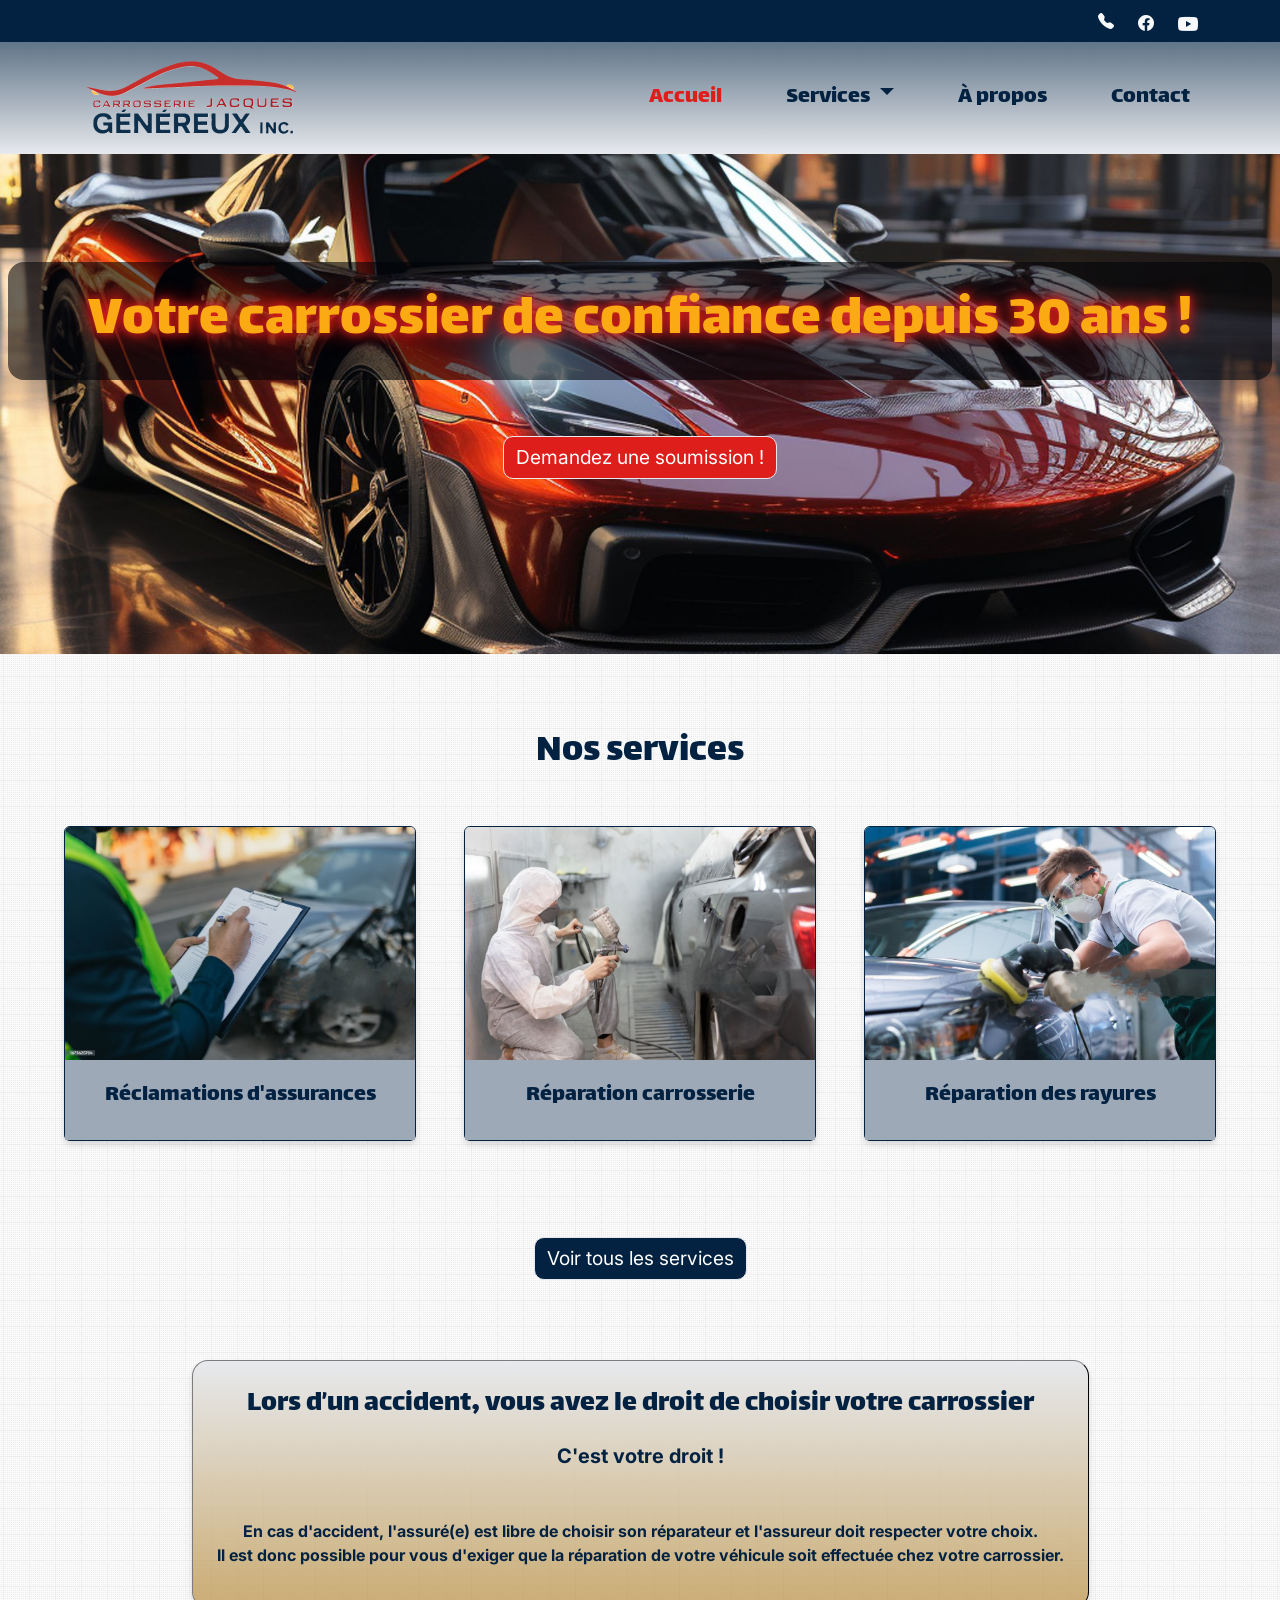
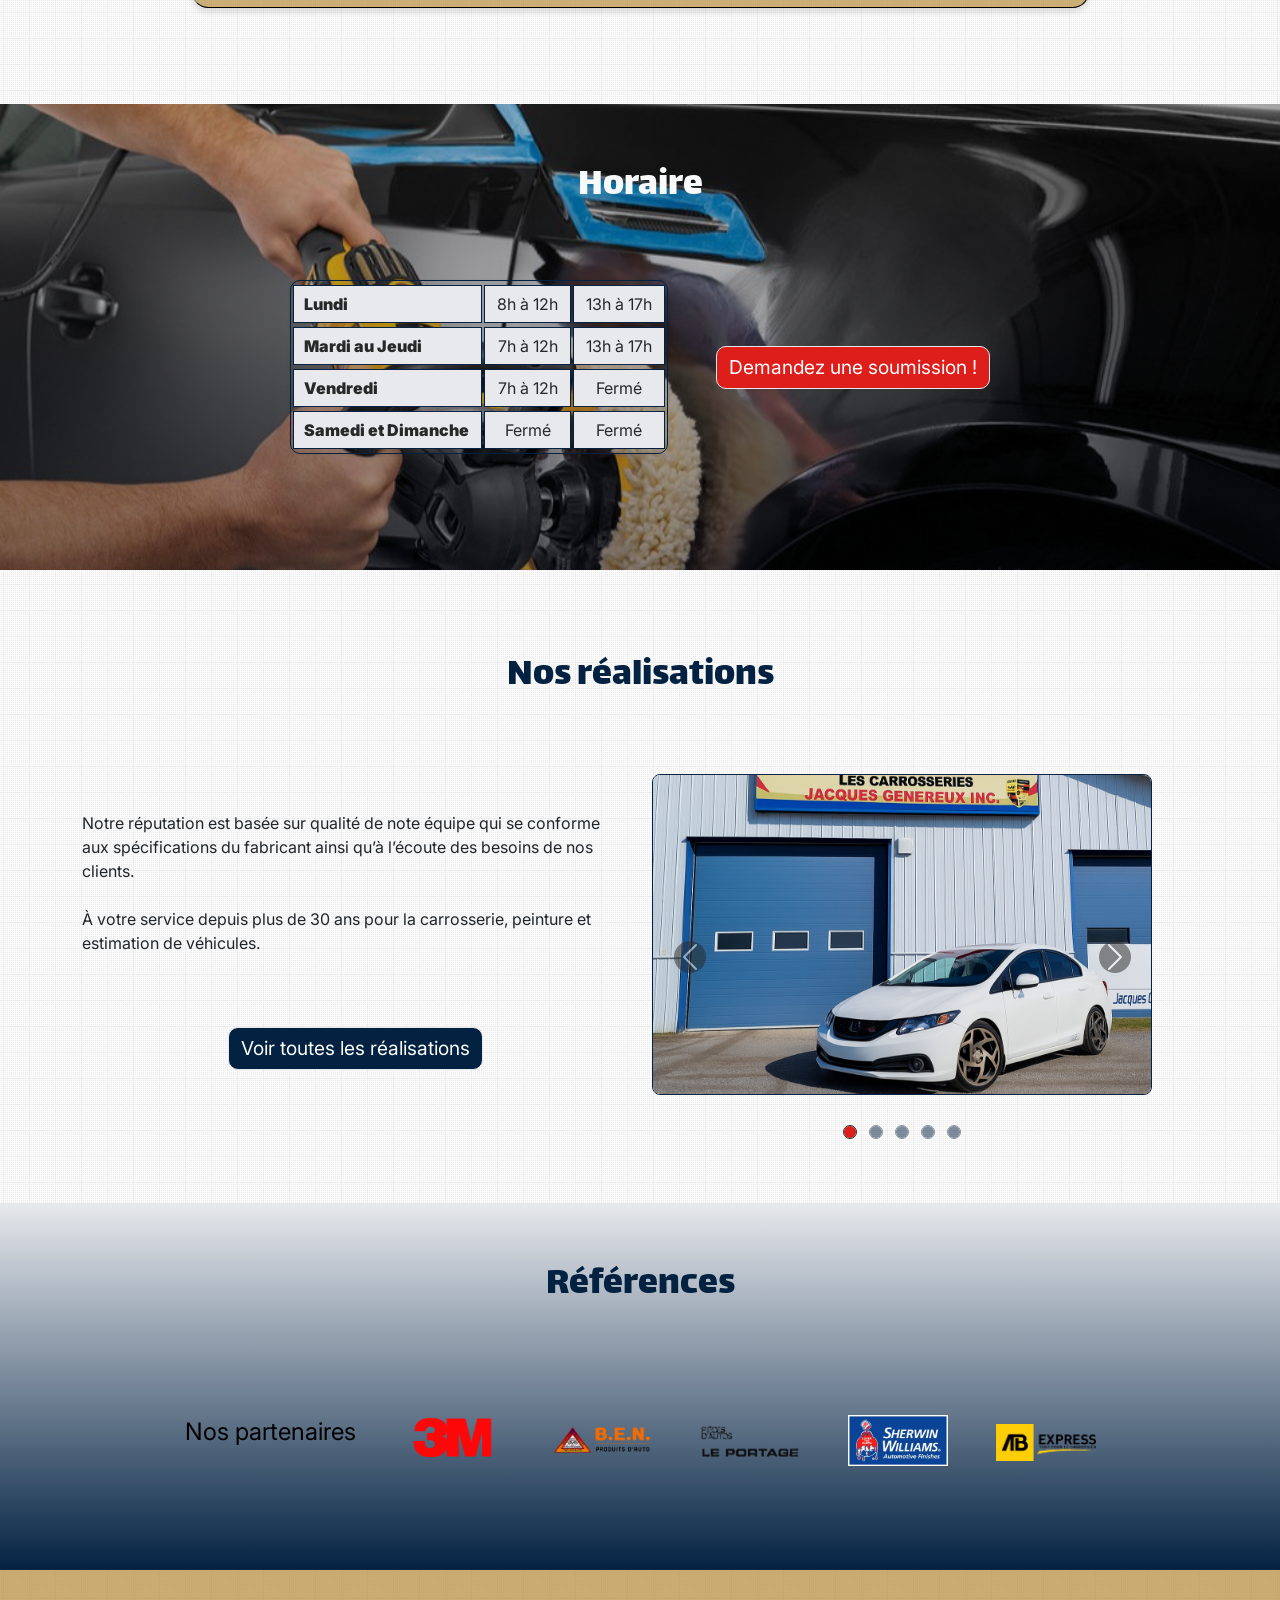
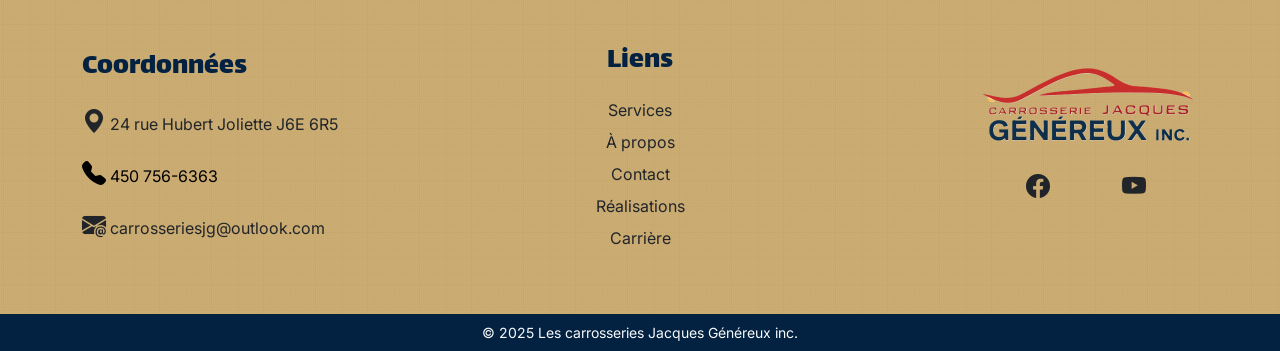
==== index.html @ 5560fce5 "Modifier Google map, tester responsive sur mobile, valider W3C, lighthouse et Wave" ====
<!DOCTYPE html>
<html lang="fr">

<head>
    <meta charset="utf-8">
    <title>Les carrosseries Jacques Généreux inc.</title>
    <meta name="description" content="Projet synthèse - Peinture Debosselage Roger Dubé Inc.">
    <meta name="viewport" content="width=device-width, initial-scale=1">
    <link rel="preconnect" href="https://fonts.googleapis.com">
    <link rel="preconnect" href="https://fonts.gstatic.com" crossorigin>
    <link href="https://cdn.jsdelivr.net/npm/bootstrap@5.3.8/dist/css/bootstrap.min.css" rel="stylesheet"
        integrity="sha384-sRIl4kxILFvY47J16cr9ZwB07vP4J8+LH7qKQnuqkuIAvNWLzeN8tE5YBujZqJLB" crossorigin="anonymous">
    <link rel="stylesheet" href="https://cdn.jsdelivr.net/npm/bootstrap-icons@1.11.3/font/bootstrap-icons.min.css">
    <link rel="stylesheet" href="styles/style.css">
    <link rel="stylesheet" href="styles/theme.css">
    <link rel="stylesheet" href="styles/components.css">
    <link rel="shortcut icon" href="images/favicon.ico" type="image/x-icon">
</head>

<body>
    <a class="screen-reader-text" href="#main-content">Aller au contenu principal</a>
    <header class="mx-0 px-0 section-header">
        <!-- Navigation secondaire -->
        <div class="topbar py-0 pb-0 mb-0 text-light bg-dark">
            <div class="container d-flex justify-content-end align-items-center gap-4">
                <a href="tel:4501234567" class=" text-decoration-none d-flex align-items-center" aria-label="Téléphone">
                    <i class="bi bi-telephone-fill  text-light fs-6 "></i>
                </a>
                <a href="https://www.facebook.com/carrosserieJacquesgenereux" target="_blank" class="text-dark fs-4"
                    aria-label="Facebook">
                    <i class="bi bi-facebook  text-light fs-6 "></i>
                </a>
                <a href="https://www.youtube.com/@2Street" target="_blank" class="text-dark fs-3" aria-label="YouTube">
                    <i class="bi bi-youtube text-light  fs-5 "></i>
                </a>
            </div>
        </div>
        <!-- Navigation principale -->
        <nav class="navbar navbar-expand-lg border-body border-bg main-nav" data-bs-theme="fw-light">
            <div class="container">
                <a class="navbar-brand d-flex align-items-center pe-3" href="index.html">
                    <img src="images/logo.png" alt="Les carrosseries Jacques Généreux inc."
                        class="d-inline-block align-text-center me-3 w-100">
                </a>
                <button class="navbar-toggler" type="button" data-bs-toggle="collapse" data-bs-target="#navbarNav"
                    aria-controls="navbarNav" aria-expanded="false" aria-label="Toggle navigation">
                    <span class="navbar-toggler-icon"></span>
                </button>
                <div class="collapse navbar-collapse justify-content-end" id="navbarNav">
                    <ul class="navbar-nav">
                        <li class="nav-item">
                            <a class="active nav-link" href="#">Accueil</a>
                        </li>
                        <!-- Services avec sous-menu -->
                        <li class="nav-item dropdown">
                            <a class="nav-link dropdown-toggle" href="services.html" id="servicesDropdown" role="button"
                                data-bs-toggle="dropdown" aria-expanded="false">
                                Services
                            </a>
                            <ul class="dropdown-menu" aria-labelledby="servicesDropdown">
                                <li><a class="dropdown-item" href="services.html">Nos services</a></li>
                                <li><a class="dropdown-item" href="realisations.html">Nos réalisations</a></li>
                            </ul>
                        </li>
                        <li class="nav-item">
                            <a class="nav-link" href="apropos.html">À&nbsp;propos</a>
                        </li>
                        <li class="nav-item">
                            <a class="nav-link" href="contact.html">Contact</a>
                        </li>

                    </ul>
                </div>
            </div>
        </nav>
    </header>
    <!--   Hero  -->
    <main id="main-content">
        <section class="hero mx-0 px-0">
            <div class="p-2">
                <h1 class="text-center align-text-center p-4 rounded-4 slide-in-left">Votre carrossier de confiance
                    depuis 30&nbsp;ans&nbsp;!</h1>
                <div class="d-flex justify-content-center">
                    <a href="contact.html" class="btn btn-success mb-5 mt-5 mt-md-5">Demandez une soumission !</a>
                </div>
            </div>
        </section>
        <!--   Cartes nos services  -->
        <section class="container-fluid py-3 mb-5 ">
            <h2 class="text-center pb-5 mt-5">Nos
                services</h2>

            <div class="d-flex justify-content-center flex-wrap gap-5 text-center mb-5">
                <div class="card card-serv-accueil slide-in-left">
                    <a href="services.html#estimation"><img src="images/service-estime-dommages.jpg"
                            class="card-img-top" alt="Estimation des dommages du véhicule accidenté">
                        <div class="card-body bg-custom">
                            <h3 class="fs-4">Réclamations d'assurances</h3>
                        </div>
                    </a>
                </div>
                <div class="card card-serv-accueil slide-in-left">
                    <a href="services.html#peinture"><img src="images/service-peintre-vehicule.jpg" class="card-img-top"
                            alt="Réparation carrosserie et peinture">
                        <div class="card-body bg-custom">
                            <h3 class="fs-4">Réparation carrosserie</h3>
                        </div>
                    </a>
                </div>
                <div class="card card-serv-accueil slide-in-left">
                    <a href="services.html#polissage"><img src="images/service-polir-vehicule.jpg" class="card-img-top"
                            alt="Réparation des rayures par polissage">
                        <div class="card-body bg-custom">
                            <h3 class="fs-4">Réparation des rayures</h3>
                        </div>
                    </a>
                </div>
            </div>
            <div class="d-flex justify-content-center justify-content-md-center mb-3 mt-md-2">
                <a href="services.html" class="btn btn-primary mt-5">
                    Voir tous les services
                </a>
            </div>
        </section>
        <!--   Section Droit -->
        <section class="container mb-5 text-center">
            
            <div class="fs-5 mb-5 rounded-4 py-4 border-texte d-inline-block px-4 fw-bold">
                <h3 class="mb-3">Lors d’un accident, vous avez le droit de choisir votre carrossier</h3>
                <p class="text-dark">C'est votre droit&nbsp;!</p> <p class="fs-6 mt-5 text-dark">En cas d'accident, l'assuré(e) est libre de choisir son réparateur et l'assureur doit respecter votre choix. <br>Il est donc possible pour vous d'exiger que la réparation de votre véhicule soit effectuée chez votre carrossier.</p>
            </div>
        </section>
        <!--   Section Horaire -->
        <section
            class="container-fluid section-horaire d-flex flex-column align-items-center justify-content-center text-center  pb-5">
            <h2 class="text-center pb-5 mt-5 text-light">Horaire</h2>
            <div class="d-flex justify-content-center align-items-center gap-5 flex-wrap mb-5">
                <table class="horaire">
                    <tbody>
                        <tr>
                            <th><strong>Lundi</strong></th>
                            <td>8h&nbsp;à&nbsp;12h</td>
                            <td>13h&nbsp;à&nbsp;17h</td>
                        </tr>
                        <tr>
                            <th><strong>Mardi au Jeudi</strong></th>
                            <td>7h&nbsp;à&nbsp;12h</td>
                            <td>13h&nbsp;à&nbsp;17h</td>
                        </tr>
                        <tr>
                            <th><strong>Vendredi</strong></th>
                            <td>7h&nbsp;à&nbsp;12h</td>
                            <td>Fermé</td>
                        </tr>
                        <tr>
                            <th><strong>Samedi et Dimanche</strong></th>
                            <td>Fermé</td>
                            <td>Fermé</td>
                        </tr>
                    </tbody>
                </table>
                <a href="contact.html" class="btn btn-success">
                    Demandez une soumission !
                </a>
            </div>
        </section>
        <!--   Section Nos réalisations -->
        <section class="container-fluid text-center mt-0 py-5">
            <h2 class="text-center pb-4 mt-4 mb-md-5 mb-lg-5">Nos réalisations</h2>

            <div class="container">
                <div class="row align-items-center g-4">

                    <!-- Texte -->
                    <div class="col-12 col-md-6">
                        <p class="mb-0 fs-6 fs-md-5 text-center text-md-start">
                            Notre réputation est basée sur qualité de note équipe qui se
                            conforme aux spécifications du fabricant ainsi qu’à l’écoute des
                            besoins de nos clients. <br><br> À votre service depuis plus de 30 ans pour la carrosserie,
                            peinture et estimation de véhicules.
                        </p>

                        <div class="d-flex justify-content-center justify-content-md-center mt-4">
                            <a href="realisations.html" class="btn btn-primary mt-5 mt-md-0 mt-lg-5 mb-5">
                                Voir toutes les réalisations
                            </a>
                        </div>
                    </div>

                    <!-- Carrousel -->
                    <div class="col-12 col-md-6">
                        <div id="carouselPresentation" class="carousel slide carousel-custom" data-bs-ride="carousel">

                            <div class="carousel-inner">
                                <div class="carousel-item active">
                                    <img src="images/realisation-honda-blanc.png" class="d-block w-100 rounded-3 border"
                                        alt="Réalisation voiture Honda blanche">
                                </div>
                                <div class="carousel-item">
                                    <img src="images/realisation-bmw.png" class="d-block w-100 rounded-3 border"
                                        alt="Réalisation voiture BMW">
                                </div>
                                <div class="carousel-item">
                                    <img src="images/realisation-mercedes.png" class="d-block w-100 rounded-3 border"
                                        alt="Réalisation voiture Mercedes">
                                </div>
                                <div class="carousel-item">
                                    <img src="images/realisation-mustang-jaune.png"
                                        class="d-block w-100 rounded-3 border" alt="Réalisation voiture Mustang">
                                </div>
                                <div class="carousel-item">
                                    <img src="images/realisation-honda-rouge.png" class="d-block w-100 rounded-3 border"
                                        alt="Réalisation voiture Honda">
                                </div>
                            </div>

                            <div class="carousel-indicators">
                                <button type="button" data-bs-target="#carouselPresentation" data-bs-slide-to="0"
                                    class="active" aria-label="Aller à la photo 1"></button>
                                <button type="button" data-bs-target="#carouselPresentation" data-bs-slide-to="1"
                                    aria-label="Aller à la photo 2"></button>
                                <button type="button" data-bs-target="#carouselPresentation" data-bs-slide-to="2"
                                    aria-label="Aller à la photo 3"></button>
                                <button type="button" data-bs-target="#carouselPresentation" data-bs-slide-to="3"
                                    aria-label="Aller à la photo 4"></button>
                                <button type="button" data-bs-target="#carouselPresentation" data-bs-slide-to="4"
                                    aria-label="Aller à la photo 5"></button>
                            </div>

                            <button class="carousel-control-prev" type="button" data-bs-target="#carouselPresentation"
                                data-bs-slide="prev" aria-label="Aller à la diapositive précédente">
                                <span class="carousel-control-prev-icon"></span>
                            </button>
                            <button class="carousel-control-next" type="button" data-bs-target="#carouselPresentation"
                                data-bs-slide="next" aria-label="Aller à la diapositive suivante">
                                <span class="carousel-control-next-icon"></span>
                            </button>

                        </div>
                    </div>

                </div>
            </div>
        </section>

        <!--   Section référence -->
        <section
            class="container-fluid section-degradee d-flex flex-column align-items-center justify-content-center text-center  pb-5 mt-0 ">
            <h2 class="text-center pb-2 pb-md-5 mt-5">Références</h2>
            <div class="container text-center my-5">
                <div class="row justify-content-center align-items-center g-3  g-md-2 g-lg-5 slide-in-left">
                    <div class="col-12 col-lg-auto mt-2 mt-md-2 mt-lg-5">
                        <p class="text-center fs-4 text-black">Nos partenaires</p>
                    </div>
                    <div class="col-6 col-lg-auto ">
                        <img src="images/logo-3m.png" alt="3M" class="img-fluid ref-logo">
                    </div>
                    <div class="col-6 col-lg-auto ">
                        <img src="images/logo-Ben.png" alt="Ben produits d'auto" class="img-fluid ref-logo">
                    </div>
                    <div class="col-6 col-lg-auto ">
                        <img src="images/logo-pieces-auto-portage.png" alt="Pieces auto portage"
                            class="img-fluid ref-logo">
                    </div>
                    <div class="col-6 col-lg-auto">
                        <img src="images/logo-sherwin-williams.jpg" alt="Sherwin-williams" class="img-fluid ref-logo">
                    </div>
                    <div class="col-6 col-lg-auto">
                        <img src="images/logo-abexpress.png" alt="AB express" class="pt-4 pt-lg-1 img-fluid ref-logo">
                    </div>
                </div>
            </div>
        </section>
    </main>
    <!-- Pied de page -->
    <footer class="container-fluid section-footer mt-0 mb-0 pt-5 ">
        <div class="container">
            <div class="row gy-4 align-items-center">
                <!-- Colonne 1 : Coordonnées -->
                <div class="col-md-4 text-center text-md-start">
                    <h3 class="text-md-start mt-4 mb-4 mb-md-3">Coordonnées</h3>
                    <p class="mb-3 fs-lg-5 fs-md-5 "><i
                            class="bi bi-geo-alt-fill me-1 fs-4 fs-md-5"></i>24&nbsp;rue&nbsp;Hubert&nbsp;Joliette&nbsp;J6E&nbsp;6R5
                    </p>
                    <p class="mb-3 text-black"><i class="bi bi-telephone-fill me-1 fs-4"></i><a href="tel:+14507566363"
                            class="" aria-label="14507566363">450
                            756-6363</a></p>
                    <p class="mb-3 fs-lg-5 fs-md-5 "><i class="bi bi-envelope-at-fill me-1 fs-4"></i><a
                            href="mailto:carrosseriesjg@outlook.com" class=""
                            aria-label="carrosseriesjg@outlook.com">carrosseriesjg@outlook.com</a></p>
                </div>
                <!-- Colonne 2 : Liens de navigation -->
                <div class="col-md-4 text-center">
                    <h3 class="mb-4 mt-4 mb-md-5 mb-lg-3">Liens</h3>
                    <ul class="list-unstyled mb-2">
                        <li class="pb-3 pb-md-2"><a href="services.html">Services</a>
                        </li>
                        <li class="pb-3 pb-md-2"><a href="apropos.html" class="pb-2">À&nbsp;propos</a></li>
                        <li class="pb-3 pb-md-2"><a href="contact.html" class="mb-2">Contact</a>
                        </li>
                        <li class="pb-3 pb-md-2"><a href="realisations.html" class="mb-2">Réalisations</a></li>
                        <li class="pb-3 pb-md-2"><a href="contact.html#carriere">Carrière</a>
                        </li>
                    </ul>
                </div>
                <!-- Colonne 3 : Logo + texte -->
                <div class="col-md-4 text-center text-md-end">
                    <a href="index.html" class=" fs-3"><img src="images/logo.png"
                            alt="Les carrosseries Jacques Généreux inc." class="mb-3"></a>
                    <p class="text-center text-md-end text-xl-end"> <a
                            href="https://www.facebook.com/carrosserieJacquesgenereux" target="_blank" class=" fs-4"
                            aria-label="Facebook">
                            <i class="bi bi-facebook me-1 fs-4  px-2 px-md-3"></i></a>
                        <a href="https://www.youtube.com/@2Street" target="_blank" class=" fs-3" aria-label="YouTube">
                            <i class="bi bi-youtube me-1 fs-4  px-3 px-md-5"></i></a>
                    </p>
                </div>
            </div>
            <!-- Bas de page -->
        </div>
        <div class="container-fluid text-center small text-light bg-dark py-2 mt-5">
            © 2025 Les carrosseries Jacques Généreux&nbsp;inc.
        </div>
    </footer>
    <script src="https://cdn.jsdelivr.net/npm/bootstrap@5.3.8/dist/js/bootstrap.bundle.min.js"
        integrity="sha384-FKyoEForCGlyvwx9Hj09JcYn3nv7wiPVlz7YYwJrWVcXK/BmnVDxM+D2scQbITxI"
        crossorigin="anonymous"></script>
    <script src="js/index.js"></script>
</body>

</html>
---- styles/style.css ----
@import url('https://fonts.googleapis.com/css2?family=Allura&family=Inter:ital,opsz,wght@0,14..32,100..900;1,14..32,100..900&family=Lalezar&family=Lavishly+Yours&display=swap');

:root {

  --bs-body-bg: #E7E9ED;
  --bs-body-bg-rgb: 231, 233, 237;
  --bs-header-bg: #032242;
  --text-primary: #e7e9ed;
  --text-info: #282828;
  --text-error: #de1e1b;

  --bs-font-sans-serif: "Inter", sans-serif;
}

*,
*::before,
*::after {
  box-sizing: border-box;
}

body {
  margin: 0;
  padding: 0;
  background-color: var(--bs-body-bg);
  background-image: url("../images/bg-light-pattern.gif");
  background-size: auto, cover;
  background-position: top, top;

}

/* Polices */
.lalezar-regular {
  font-family: "Lalezar", sans-serif;
  font-weight: 400;
  font-style: normal;
}

.inter {
  font-family: "Inter", sans-serif;
  font-weight: 400;
  font-style: normal;
}

.screen-reader-text {
  border: 0;
  clip-path: inset(50%);
  height: 1px;
  margin: -1px;
  overflow: hidden;
  padding: 0;
  position: absolute;
  width: 1px;
  word-wrap: normal !important;

  &:focus {
    background-color: var(--text-error);
    clip-path: none;
    color: var(--text-primary);
    display: block;
    font-size: var(--bs-font-sans-serif);
    left: 5px;
    height: auto;
    line-height: normal;
    padding: 15px 23px 14px;
    top: 5px;
    text-decoration: none;
    width: auto;
    z-index: 100000;
  }
}


/* Section Hero  */
.hero {
  background-image: linear-gradient(to top, rgba(255, 255, 255, 0), rgba(231, 233, 237, 0)), url("../images/hero-cropped.jpg");
  background-size: auto, cover;
  background-position: top, center;
  min-height: 500px;
  margin: 0;
  padding: 0;

  & h1 {
    color: var(--text-warning);
    text-transform: var(--bs-body-bg);
    background-color: #00020793;
    margin-top: 100px;
    text-shadow: 0 0 10px var(--text-error), 0 0 20px var(--text-error);

  }

  @media (max-width:800px) {
    background-image: linear-gradient(to top, rgba(5, 5, 5, 0.397), rgba(0, 0, 0, 0.548)), url("../images/hero-cropped.jpg");
    background-size: auto, cover;
    background-position: top, center;
    min-height: 50% !important;

    & h1 {
      color: var(--text-warning);
      background-color: inherit;
      margin-top: 100px;
      text-shadow: 0 0 10px var(--text-error), 0 0 20px var(--text-info);
      transition: text-shadow 0.3s ease;
    }

  }
}

/* Background Sections, Entête et bas de page */
.section-header {
  background: linear-gradient(to bottom, #032342d2, var(--bg-primary));
}

.section-footer {
  background-color: var(--bg-warning-transparent);
  margin: 0;
  padding: 0;
}

.section-soumission {
  background: var(--bg-info);
  background-image: linear-gradient(to top, rgba(0, 2, 14, 0.411), rgba(10, 10, 10, 0.212)), url("../images/service-polir-vehicule-rouge.jpg");
  background-blend-mode: darken;
  background-size: auto, cover;
  background-position: top, top;
}

.section-horaire {
  background: var(--bg-info);
  background-image: linear-gradient(to top, rgba(0, 2, 14, 0.411), rgba(10, 10, 10, 0.212)), url("../images/service-polissage.jpg");
  background-blend-mode: darken;
  background-size: auto, cover;
  background-position: center, center
}

.section-degradee {
  background: linear-gradient(to top, var(--bg-secondary), var(--bg-primary));

  & .ref-logo {
    width: 100px;
  }
}


/* Titre */
h1 {
  font-family: "Lalezar", sans-serif;
  text-align: center;
  font-weight: 100;
  font-size: 60px;
  line-height: 70px;
  padding-top: 70px;

  @media (max-width:800px) {
    font-size: 35px;
    line-height: 50px;
    padding-top: 50px;
  }
}

h2 {
  font-family: "Lalezar", sans-serif;
  text-align: center;
  font-weight: 10;
  font-size: 40px;
  line-height: 50px;
  margin: 0;
  padding: 10px;

  @media (max-width:800px) {
    font-size: 30px;
    line-height: 40px;
  }
}

h3 {
  font-family: "Lalezar", sans-serif;
  text-align: center;
  font-weight: 100;
  font-size: 30px;
  line-height: 40px;

  @media (max-width:800px) {
    font-size: 24px;
    line-height: 34px;
  }
}

a {
  text-decoration: none;

  &:hover {
    color: var(--bs-link-hover-color);
    text-decoration: none;
  }
}

.border-texte {
  border: var(--text-info) 1px outset;
  color: var(--text-info);
  background: linear-gradient(to bottom, var(--bs-body-bg), var(--bg-warning-transparent));
  box-shadow: 0 4px 6px rgba(0, 0, 0, 0.12);
}

/* Tableau Horaire */
.horaire {
  border-collapse: separate;
  border-spacing: 2px 4px;
  border: 1px solid var(--bs-header-bg);
  border-radius: 10px;
  background-color: var(--bg-info);
  text-align: center;
  max-width: 430px;
  margin: 20px auto;
  box-shadow: 0 0 3px rgba(0, 0, 0, 0.1);

  & td,
  th {
    padding: 6px 12px;
    border: 1px solid var(--bs-header-bg);
    background-color: var(--bs-body-bg);
    color: var(--text-info);
  }

  & th:first-child {
    text-align: left;
    padding-left: 10px;
  }
}


/* Cartes pivotantes*/

.flip-card {
  background-color: transparent;
  width: 400px;
  height: 250px;
  perspective: 1000px;
  margin: 50px auto;

  &.flip-card img {
    width: 100%;
    height: 100%;
    object-fit: cover;
  }

  &:hover .flip-card-inner {
    transform: rotateY(180deg);
  }
}

.flip-card-inner {
  position: relative;
  width: 100%;
  height: 100%;
  text-align: center;
  transition: transform 0.8s;
  transform-style: preserve-3d;
  box-shadow: 0 4px 8px 0 rgba(0, 0, 0, 0.2);
  border-radius: 10px;
}

.flip-card-front {
  position: absolute;
  width: 100%;
  height: 100%;
  -webkit-backface-visibility: hidden;
  backface-visibility: hidden;
  border-radius: 10px;
  overflow: hidden;
  background-color: var(--bs-header-bg);
  color: rgb(255, 255, 255);
  border: 1px solid var(--text-info);

  & p {
    position: absolute;
    background-color: var(--bs-header-bg);
    top: 95%;
    left: 50%;
    width: 100%;
    transform: translate(-50%, -50%);
    font-size: 1.3rem;
    font-weight: 300;
  }
}

.flip-card-back {
  position: absolute;
  width: 100%;
  height: 100%;
  -webkit-backface-visibility: hidden;
  backface-visibility: hidden;
  border-radius: 10px;
  overflow: hidden;
  background-color: var(--text-error);
  color: white;
  transform: rotateY(180deg);
  border: 1px solid var(--text-info);

  & p {
    position: absolute;
    background-color: var(--bs-header-bg);
    top: 95%;
    left: 50%;
    width: 100%;
    transform: translate(-50%, -50%);
    font-size: 1.3rem;
    font-weight: 300;
  }
}


/* Cartes */
.card-serv-accueil {
  width: 22rem;
  height: auto;
  box-shadow: 0 4px 6px rgba(0, 0, 0, 0.12);
  border: var(--bs-header-bg) 1px solid;

  @media (max-width:800px) {
    width: 22rem;
  }
}

.card-temoignage {
  width: 26rem;

  @media (max-width:800px) {
    width: 24rem;
  }

  @media (max-width:400px) {
    width: 20rem;
  }
}

.card-services {
  width: 30rem;
  border-radius: 10px;
  box-shadow: 0 4px 6px rgba(0, 0, 0, 0.12);

  @media (max-width:800px) {
    width: 24rem;
  }

  @media (max-width:400px) {
    width: 20rem;
  }

}

.card-employe {
  width: 26rem;

  @media (max-width:800px) {
    width: 24rem;
  }

  @media (max-width:400px) {
    width: 20rem;
  }
}

.medaillon {
  width: 80px;
  height: 80px;
  flex: 0 0 80px;
  object-fit: cover;
  border-radius: 50%;
  display: block;
}

.medaillon-wrapper {
  width: 80px;
  height: 80px;
  display: inline-flex;
  align-items: center;
  justify-content: center;
  border-radius: 50%;
  overflow: hidden;
  box-shadow: 0 3px 6px rgba(0, 0, 0, 0.12);
  background: var(--bg-success)
}

/* Carousel */

.carousel-custom {
  max-width: 500px;
  justify-content: center;
}

.carousel-indicators {
  position: static;
  margin-top: 30px;
  justify-content: center;

  & .active {
    background-color: var(--text-error);
    opacity: 1;
  }

  & [data-bs-target] {
    border: 1px solid var(--text-info);
    background-color: var(--bs-header-bg);
    width: 12px;
    height: 12px;
    margin: 0 6px;
    border-radius: 50%;
    opacity: 0.5;

    &:hover {
      background-color: var(--text-error);
      opacity: 1;
    }

    &.active {
      background-color: var(--text-error);
      opacity: 1;
    }
  }
}

/*   animation slide-in-left  */

.slide-in-left {
  opacity: 0;
  transform: translateX(-100px);
  transition: opacity 0.2s ease, transform 0.2s ease;

  &.active {
    opacity: 1;
    transform: translateX(0);
  }
}

/* animation logo référence*/

.ref-logo {
  opacity: 0;
  transform: translateY(20px);
  transition: opacity 0.6s ease, transform 0.6s ease;

  &.visible {
    opacity: 1;
    transform: translateY(0);
  }

  &:nth-of-type(1) {
    transition-delay: 0.1s;
  }
}
---- styles/theme.css ----
:root {
    --bs-border-color: #032242;
    --btn-text-color: #ffffff;
    --bs-primary: #e7e9ed;
    --bs-primary-rgb: rgb(231, 233, 237);
    --bg-primary: #e7e9ed;
    --bs-body-bg: #e7e9ed;

    --text-primary: #e7e9ed;

    --bs-custom: #5584c7;
    --bs-custom-rgb: rgb(85, 132, 199);

    --bs-success: #9ea9b8;
    --bs-success-rgb: rgb(158, 169, 184);

    --bg-success: #9ea9b8;
    --bg-success-rgb: rgb(158, 169, 184);

    --bs-secondary: #032242;
    --bs-secondary-rgb: rgb(3, 34, 66);
    --text-secondary: #032242;
    --text-secondary-rgb: rgb(3, 34, 66);
    --bg-secondary: #032242;
    --bg-secondary-rgb: rgb(3, 34, 66);

    --bs-dark: #032242;
    --bs-dark-rgb: 3, 34, 66;

    --bs-topbar-color: #de1e1b;
    --bs-topbar-color-rgb: rgb(222, 30, 27);
    --bs-topbar-hover-color: #de1e1b;
    --bs-topbar-hover-color-rgb: rgb(222, 30, 27);

    --bs-navbar-color: #032242;
    --bs-navbar-color-rgb: rgb(3, 34, 66);
    --bs-navbar-hover-color: #de1e1b;
    --bs-navbar-hover-color-rgb: rgb(222, 30, 27);
    --bs-navbar-active-color: #de1e1b;
    --bs-navbar-active-color-rgb: rgb(222, 30, 27);

    --bs-heading-color: #032242;

    --bs-body-bg: #E7E9ED;
    --bs-body-bg-rgb: 231, 233, 237;
    --bs-header-bg: #032242;
    --bs-section-bg: #0323429a;

    --bs-link-color: #282828;
    --bs-link-color-rgb: rgb(40, 40, 40);
    --bs-link-hover-color: #de1e1b;
    --bs-link-hover-color-rgb: rgb(222, 30, 27);

    --text-primary: #e7e9ed;
    --text-secondary: #032242;
    --text-info: #282828;
    --text-success: #9ea9b8;
    --text-warning: #fcaa13;
    --bg-warning: #fcaa13;
    --bg-warning-rgb: rgb(252, 170, 19);
    --bg-warning-transparent: #aa751393;

    --text-error: #de1e1b;
    --bs-border-color-error: #de1e1b;

    --bs-font-sans-serif: "Inter", sans-serif;
    --bs-text: "Lalezar", Helvetica, sans-serif;
}
---- styles/components.css ----
.btn-primary {
    --bs-btn-bg: var(--bs-secondary);
    --bs-btn-border-color: var(--bs-primary);
    --bs-btn-color: var(--btn-text-color);
    --bs-btn-hover-color: var(--btn-text-color);
    --bs-btn-hover-bg: var(--bg-primary);
    --bs-btn-hover-color: var(--text-secondary);
    --bs-btn-hover-border-color: color-mix(in srgb, var(--bs-success), black 25%);
    --bs-btn-active-bg: var(--bs-warning);
    --bs-btn-active-color: var(--text-info);
     --bs-btn-active-border-color: var(--text-info);
    border-radius: 10px;
    border-width: 1px;
    margin-top: 40px;
    font-weight: 400;
    font-size: 1.2rem;
}


.btn-success  {
    --bs-btn-bg: var(--bs-border-color-error);
    --bs-btn-border-color: var(--bs-primary);
    --bs-btn-color: var(--btn-text-color);
    --bs-btn-hover-bg: var(--bg-primary);
    --bs-btn-hover-color: var(--text-error);
    --bs-btn-hover-border-color: color-mix(in srgb, var(--bs-success), black );
   --bs-btn-active-bg: var(--bg-warning);
    --bs-btn-active-color: var(--text-info);
    --bs-btn-active-border-color: var(--text-info);
    
    border-radius: 10px;
    border-width: 1px;
    font-weight: 400;
    font-size: 1.2rem;
}


.carousel-control-prev-icon,
.carousel-control-next-icon {
    filter: brightness(1);
    background-color: var(--text-info);
    border-radius: 50%;
    padding: 10px;
}

.navbar-nav {
    --bs-nav-link-padding-x: 10px;
    --bs-nav-link-padding-y: 10px;
    --bs-nav-link-margin-x: 0px;
    --bs-nav-link-margin-y: 0px;
    --bs-nav-link-font-size: 1.5rem;
    --bs-nav-link-font-weight: 300;
    --bs-nav-link-color: var(--bs-navbar-color-rgb);
    --bs-nav-link-hover-color: var(--bs-navbar-hover-color-rgb);
    --bs-nav-link-active-color: var(--bs-navbar-active-color-rgb);
    font-family: "Lalezar", sans-serif;
    line-height: 1.2;
}


.navbar-nav .nav-item  .nav-link.active, .navbar-nav .nav-link.show {
    color: var(--bs-navbar-active-color-rgb);
    line-height: 1.2;
}

.nav-item {
margin-left: 3rem;
}

.bg-custom {
    background-color: #9ea9b8 !important;
}
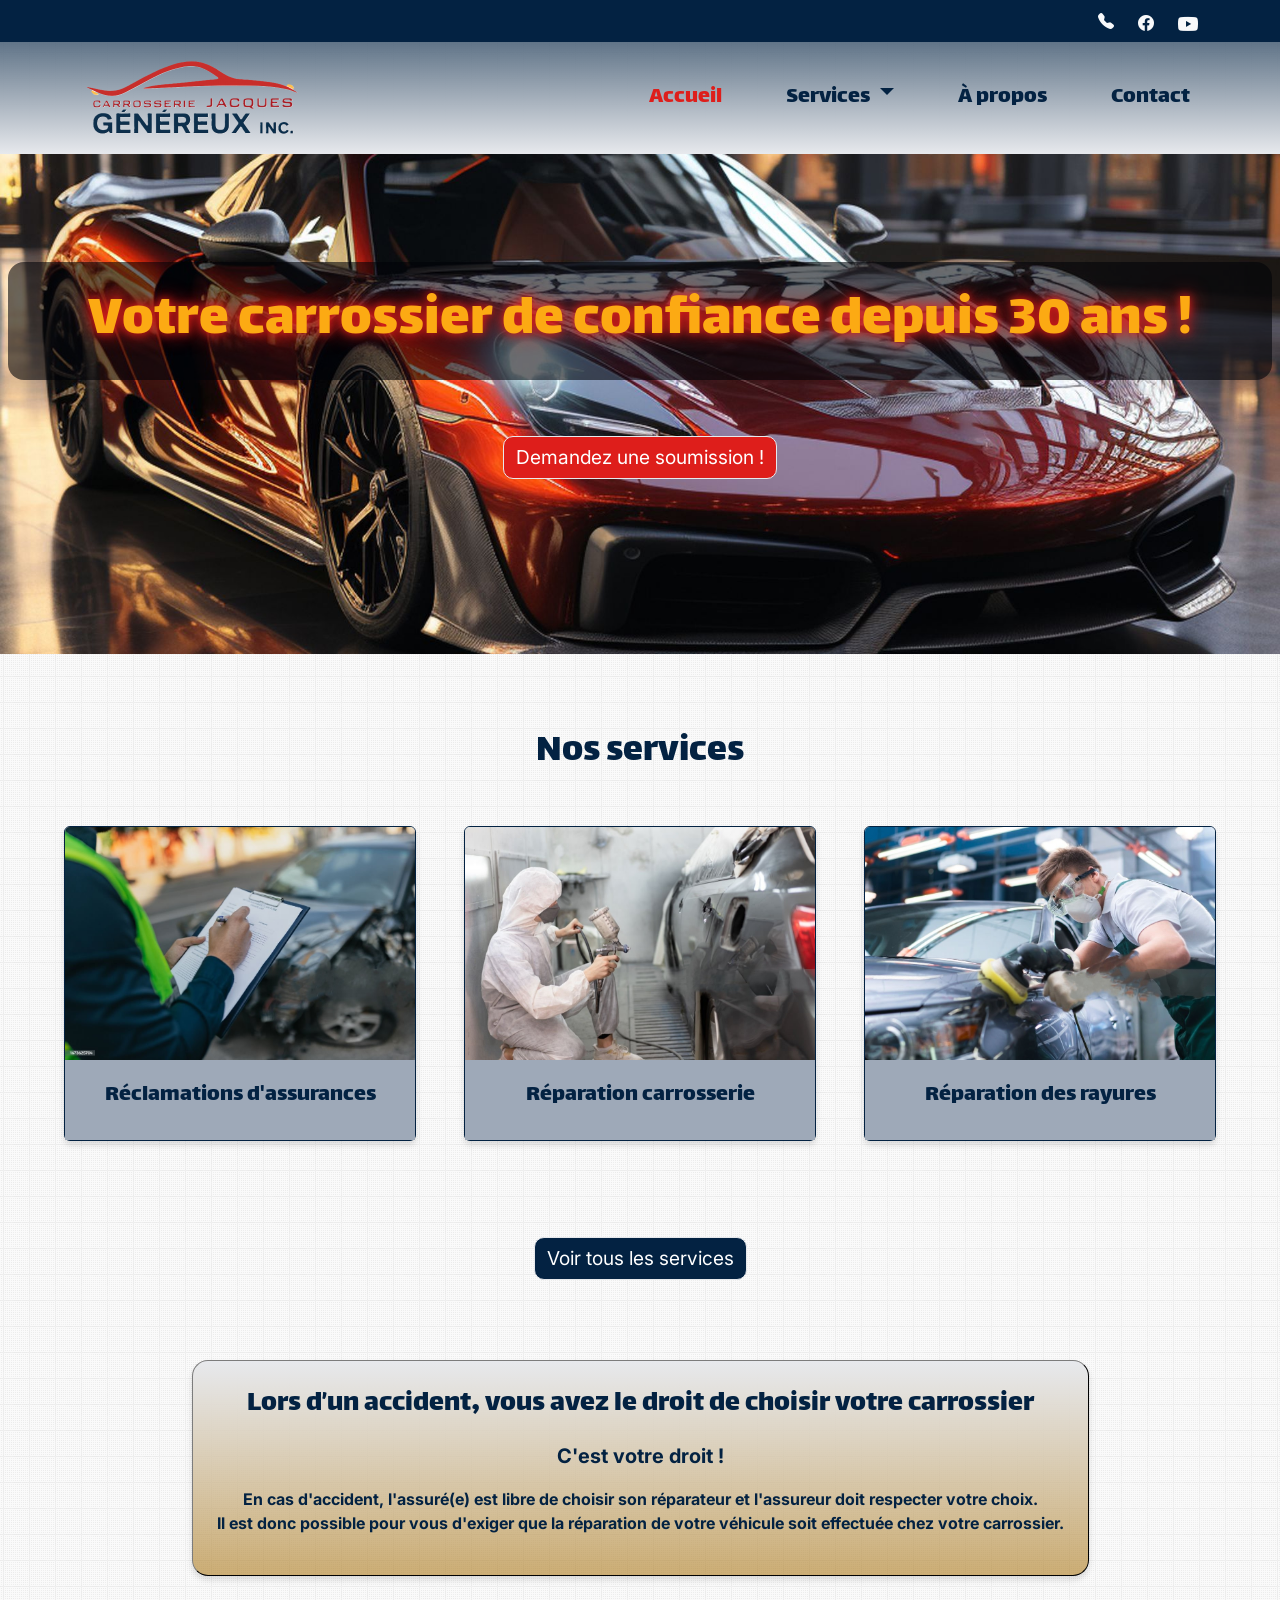
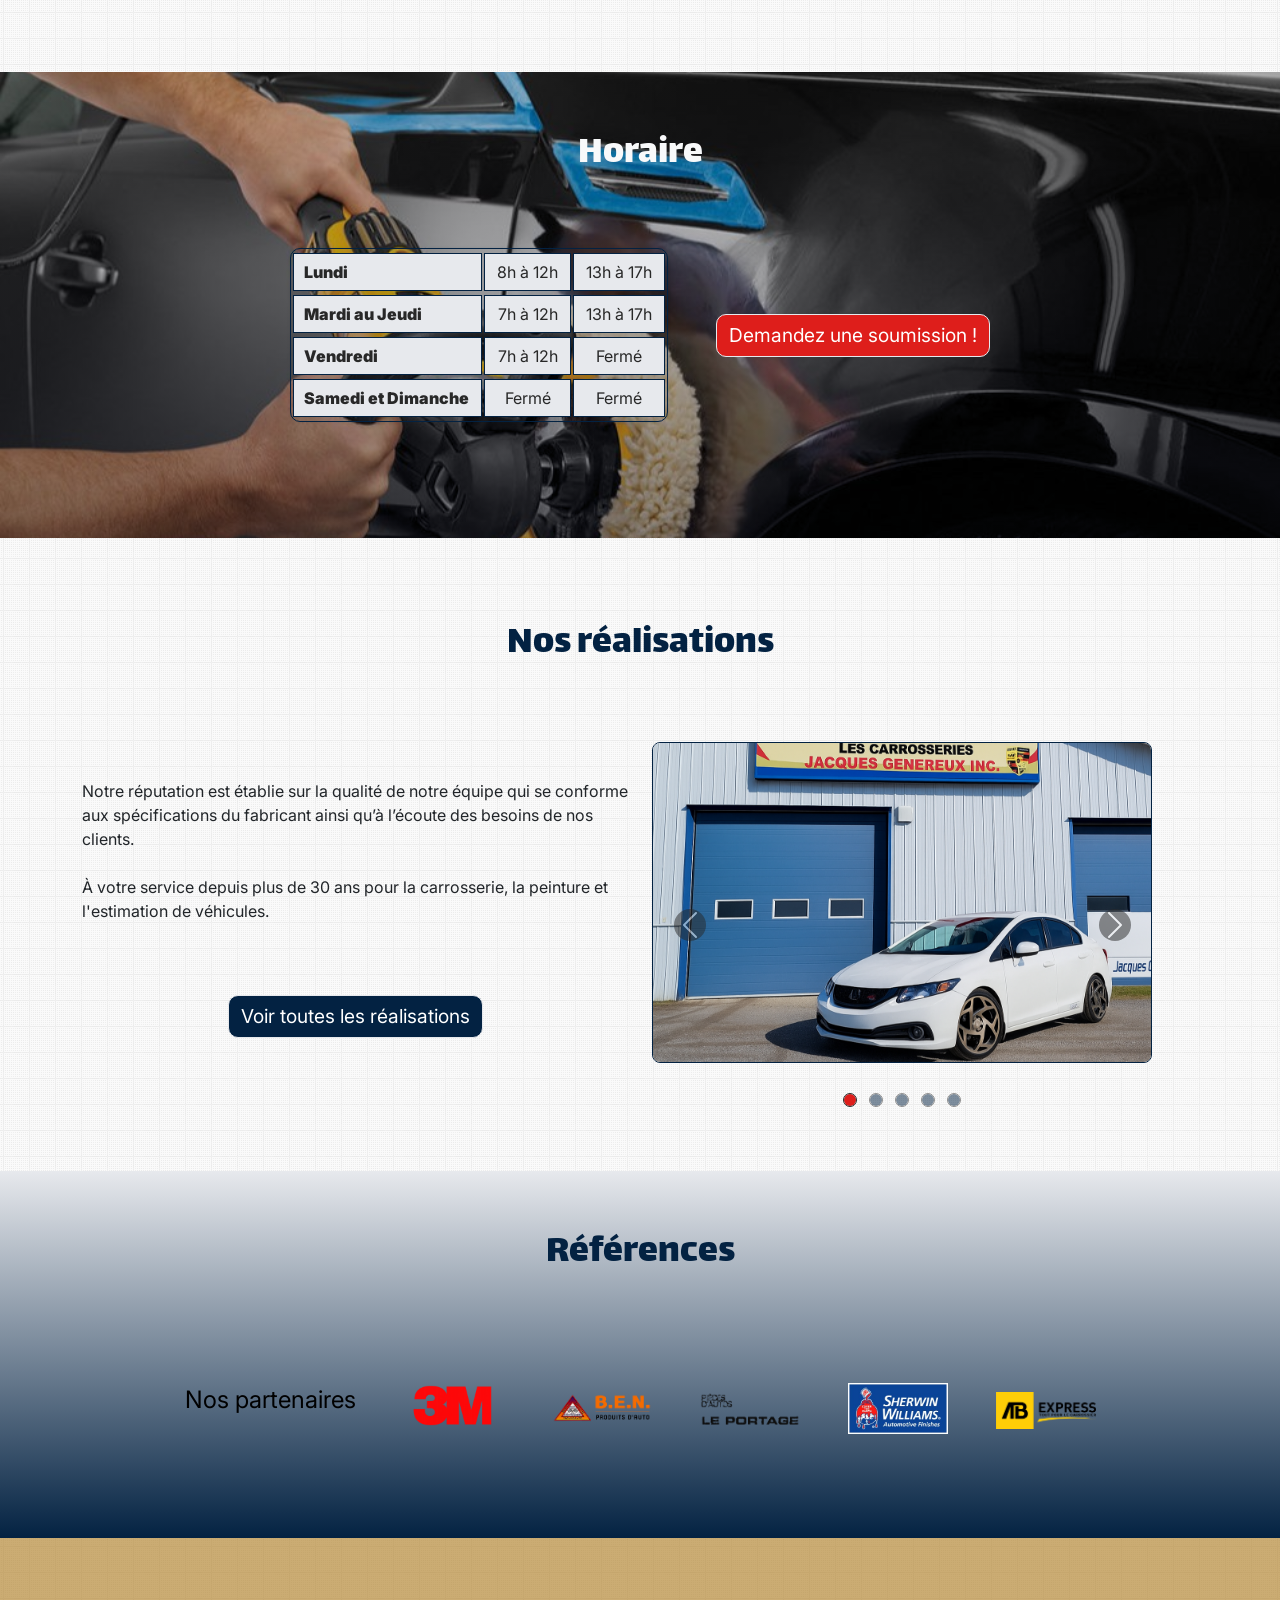
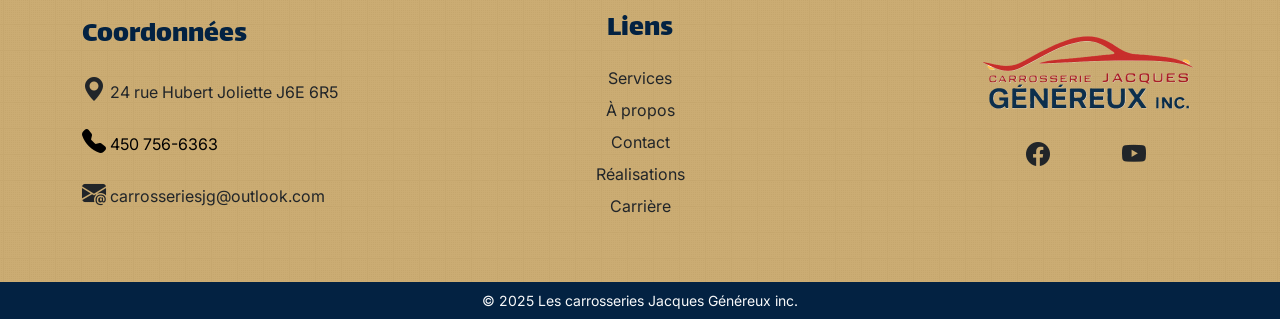
==== commit 05645353: "Correction orthographe et tableau horaire responsive" ====
--- a/index.html
+++ b/index.html
@@ -89,7 +89,6 @@
         <section class="container-fluid py-3 mb-5 ">
             <h2 class="text-center pb-5 mt-5">Nos
                 services</h2>
-
             <div class="d-flex justify-content-center flex-wrap gap-5 text-center mb-5">
                 <div class="card card-serv-accueil slide-in-left">
                     <a href="services.html#estimation"><img src="images/service-estime-dommages.jpg"
@@ -123,11 +122,10 @@
             </div>
         </section>
         <!--   Section Droit -->
-        <section class="container mb-5 text-center">
-            
+        <section class="container mb-5 text-center">  
             <div class="fs-5 mb-5 rounded-4 py-4 border-texte d-inline-block px-4 fw-bold">
                 <h3 class="mb-3">Lors d’un accident, vous avez le droit de choisir votre carrossier</h3>
-                <p class="text-dark">C'est votre droit&nbsp;!</p> <p class="fs-6 mt-5 text-dark">En cas d'accident, l'assuré(e) est libre de choisir son réparateur et l'assureur doit respecter votre choix. <br>Il est donc possible pour vous d'exiger que la réparation de votre véhicule soit effectuée chez votre carrossier.</p>
+                <p class="text-dark">C'est votre droit&nbsp;!</p> <p class="fs-6 mt-3 text-dark">En cas d'accident, l'assuré(e) est libre de choisir son réparateur et l'assureur doit respecter votre choix. <br>Il est donc possible pour vous d'exiger que la réparation de votre véhicule soit effectuée chez votre carrossier.</p>
             </div>
         </section>
         <!--   Section Horaire -->
@@ -174,10 +172,7 @@
                     <!-- Texte -->
                     <div class="col-12 col-md-6">
                         <p class="mb-0 fs-6 fs-md-5 text-center text-md-start">
-                            Notre réputation est basée sur qualité de note équipe qui se
-                            conforme aux spécifications du fabricant ainsi qu’à l’écoute des
-                            besoins de nos clients. <br><br> À votre service depuis plus de 30 ans pour la carrosserie,
-                            peinture et estimation de véhicules.
+                            Notre réputation est établie sur la qualité de notre équipe qui se conforme aux spécifications du fabricant ainsi qu’à l’écoute des besoins de nos clients.<br><br>À votre service depuis plus de 30 ans pour la carrosserie, la peinture et l'estimation de véhicules.
                         </p>
 
                         <div class="d-flex justify-content-center justify-content-md-center mt-4">
--- a/styles/style.css
+++ b/styles/style.css
@@ -209,7 +209,7 @@
   border-radius: 10px;
   background-color: var(--bg-info);
   text-align: center;
-  max-width: 430px;
+  max-width: 400px;
   margin: 20px auto;
   box-shadow: 0 0 3px rgba(0, 0, 0, 0.1);
 
@@ -338,12 +338,18 @@
   border-radius: 10px;
   box-shadow: 0 4px 6px rgba(0, 0, 0, 0.12);
 
+  &#googlemap {
+    border: var(--bs-header-bg) 1px solid;
+  }
+
   @media (max-width:800px) {
     width: 24rem;
+   margin-left:inherit;
   }
 
   @media (max-width:400px) {
     width: 20rem;
+    margin-left:inherit;
   }
 
 }
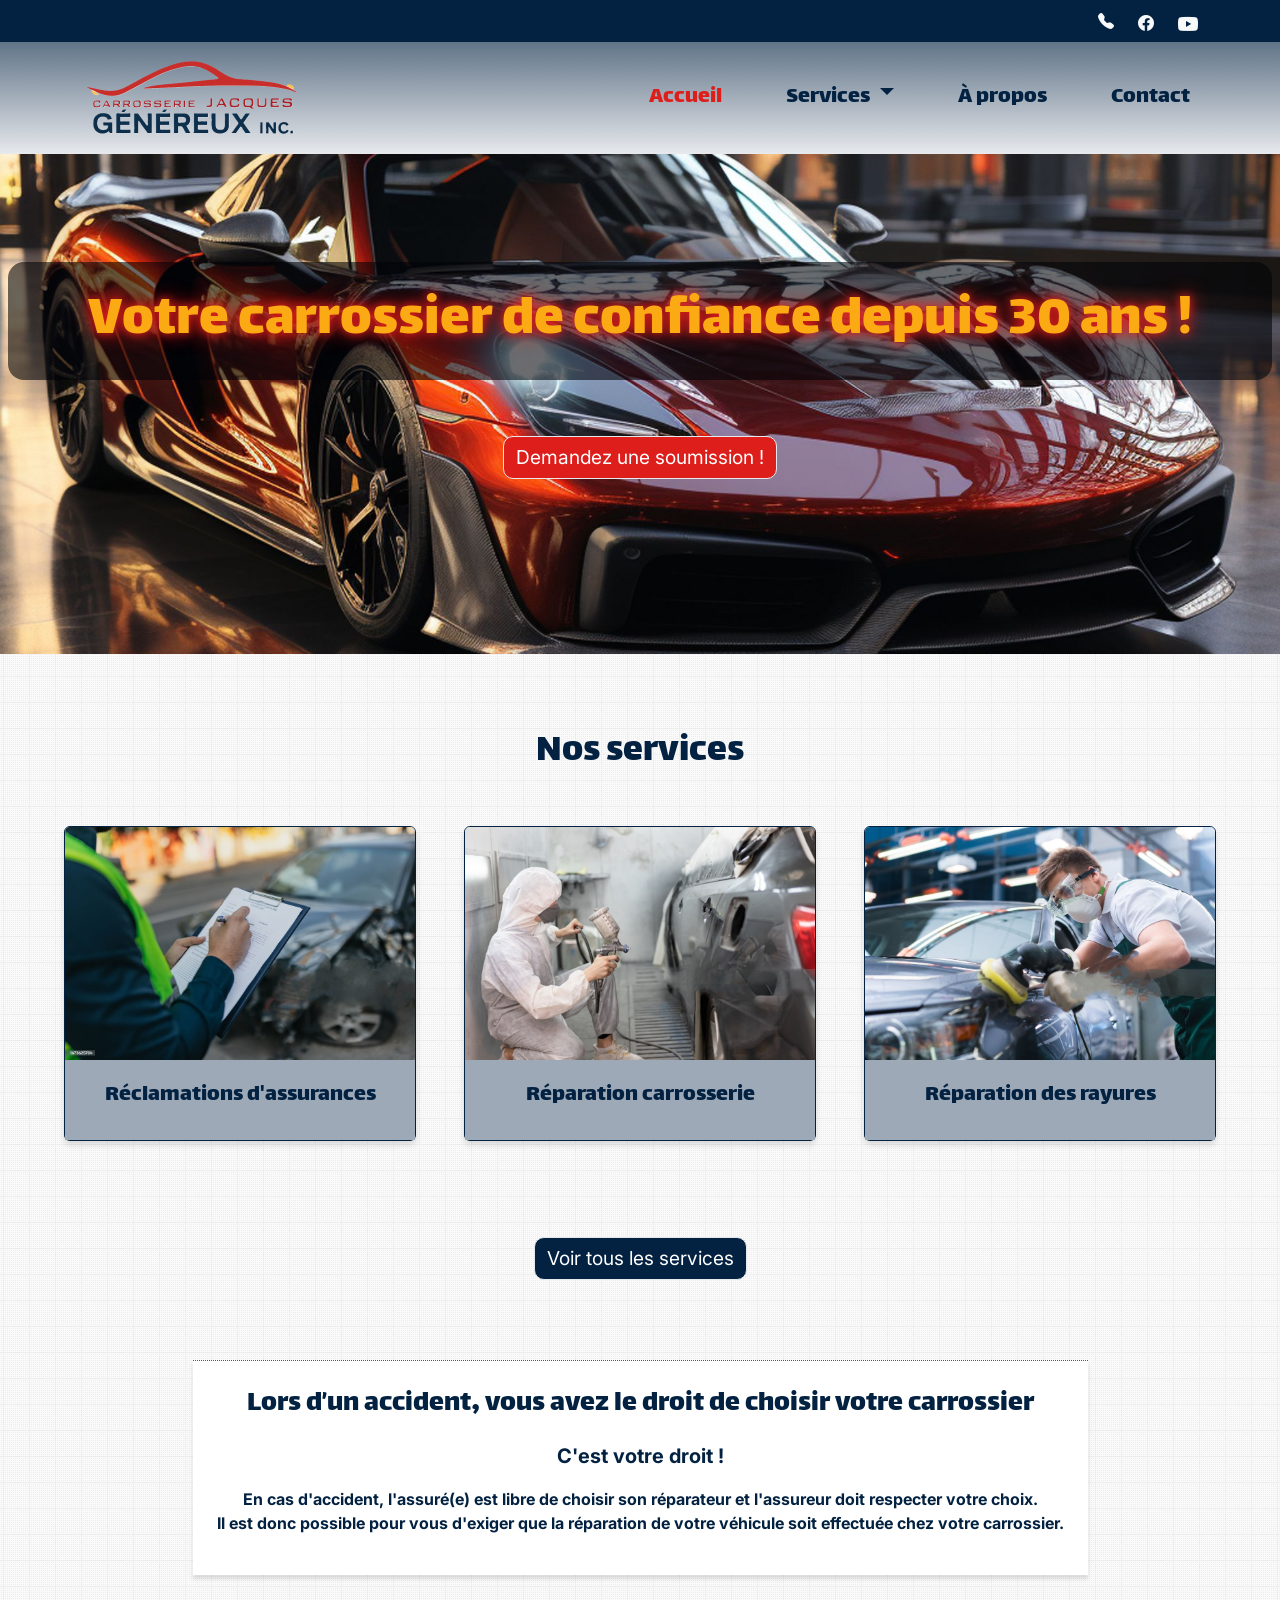
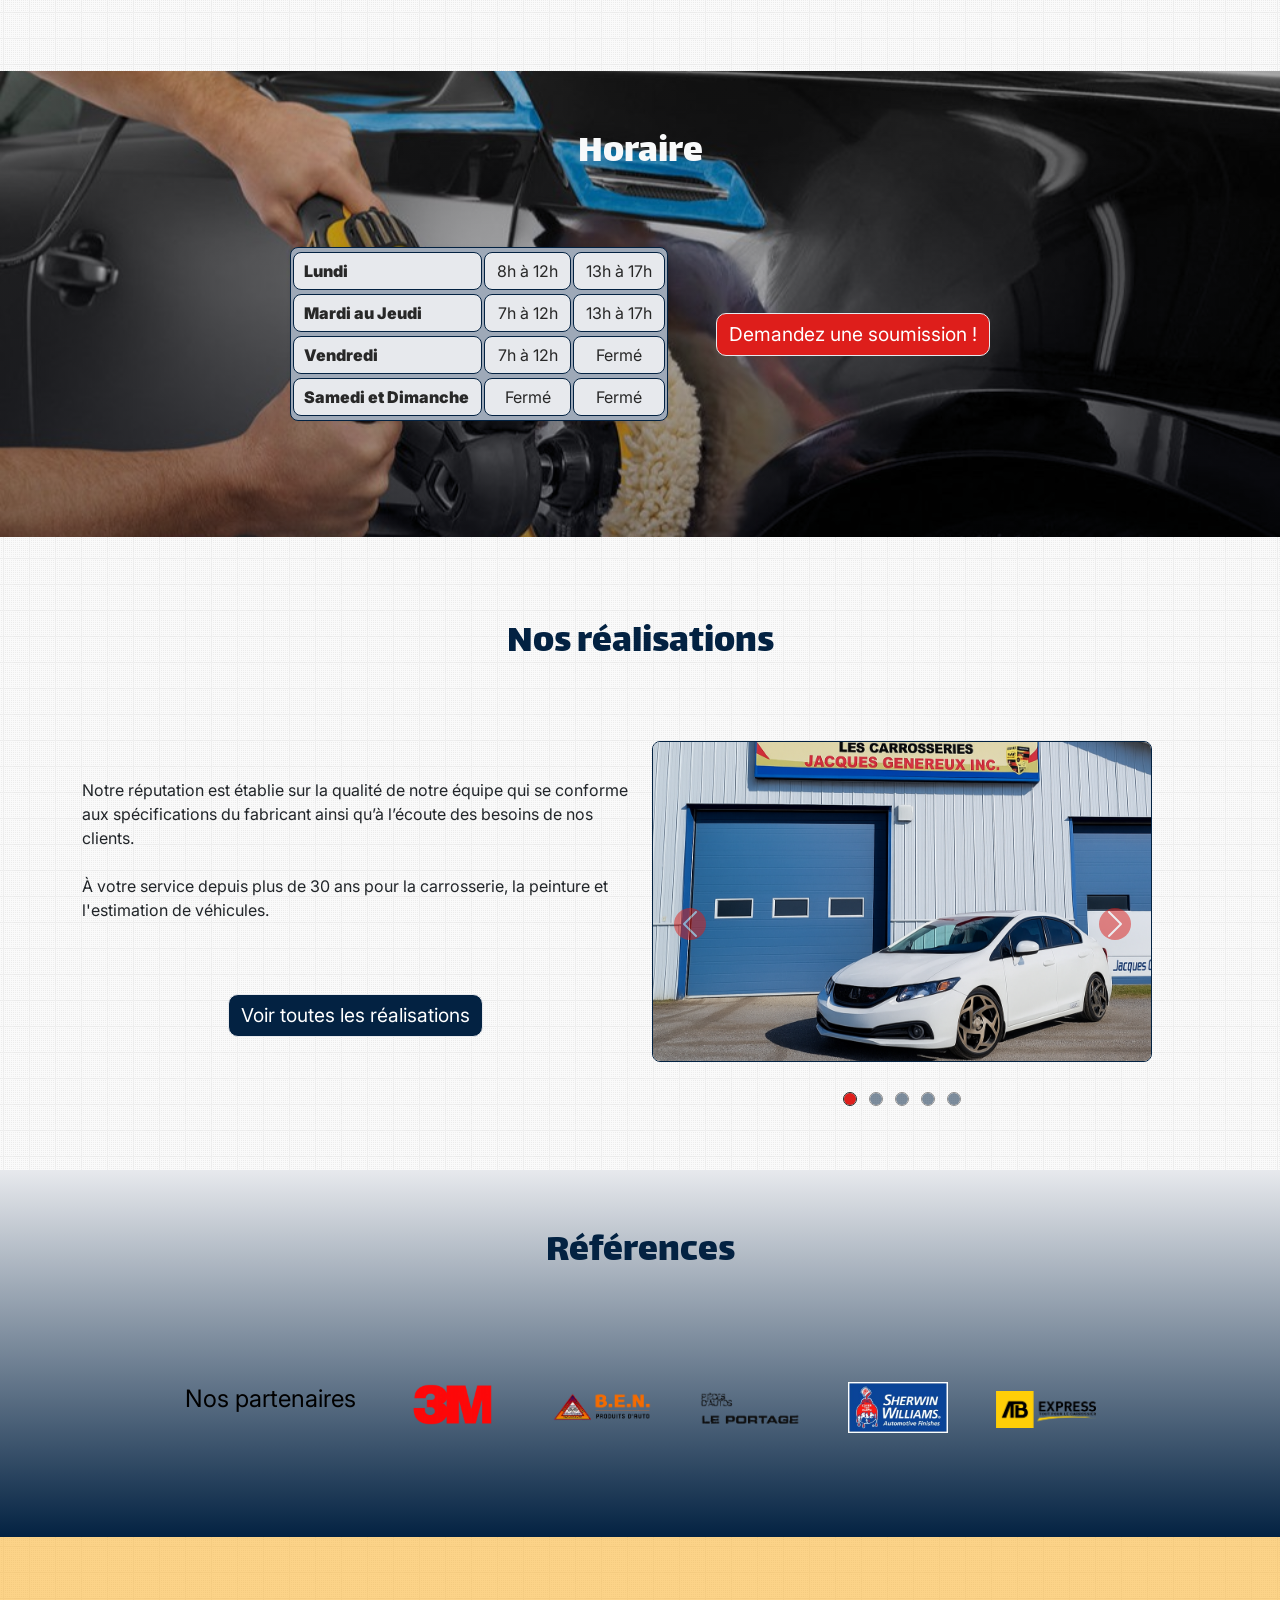
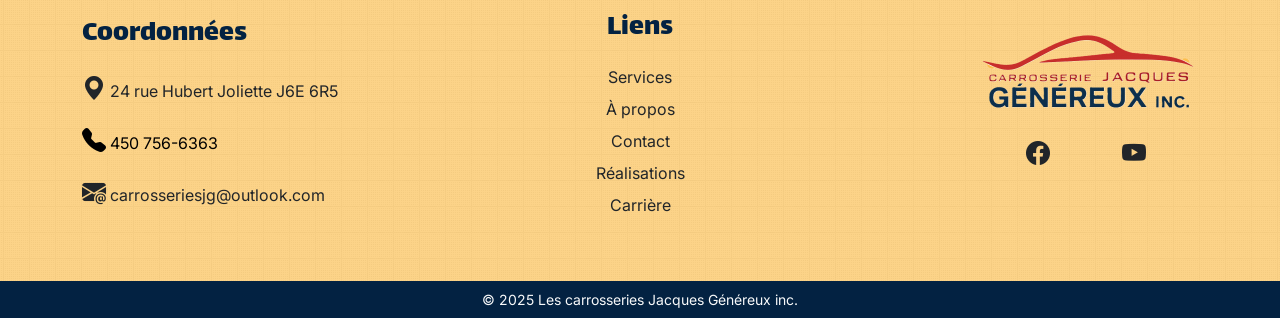
==== commit 898abfb0: "Ajustement style et responsive suite aux tests" ====
--- a/index.html
+++ b/index.html
@@ -58,8 +58,8 @@
                                 Services
                             </a>
                             <ul class="dropdown-menu" aria-labelledby="servicesDropdown">
-                                <li><a class="dropdown-item" href="services.html">Nos services</a></li>
-                                <li><a class="dropdown-item" href="realisations.html">Nos réalisations</a></li>
+                                <li><a class="dropdown-item fs-5" href="services.html">Nos services</a></li>
+                                <li><a class="dropdown-item fs-5" href="realisations.html">Nos réalisations</a></li>
                             </ul>
                         </li>
                         <li class="nav-item">
@@ -123,7 +123,7 @@
         </section>
         <!--   Section Droit -->
         <section class="container mb-5 text-center">  
-            <div class="fs-5 mb-5 rounded-4 py-4 border-texte d-inline-block px-4 fw-bold">
+            <div class="fs-5 mb-5 py-4 border-texte d-inline-block px-4 fw-bold">
                 <h3 class="mb-3">Lors d’un accident, vous avez le droit de choisir votre carrossier</h3>
                 <p class="text-dark">C'est votre droit&nbsp;!</p> <p class="fs-6 mt-3 text-dark">En cas d'accident, l'assuré(e) est libre de choisir son réparateur et l'assureur doit respecter votre choix. <br>Il est donc possible pour vous d'exiger que la réparation de votre véhicule soit effectuée chez votre carrossier.</p>
             </div>
--- a/styles/style.css
+++ b/styles/style.css
@@ -195,10 +195,10 @@
 }
 
 .border-texte {
-  border: var(--text-info) 1px outset;
+  border-top: var(--text-error) 1px dotted;
   color: var(--text-info);
-  background: linear-gradient(to bottom, var(--bs-body-bg), var(--bg-warning-transparent));
-  box-shadow: 0 4px 6px rgba(0, 0, 0, 0.12);
+  background-color: var(--bg-white);
+  box-shadow: 0px 4px 4px rgba(0, 0, 0, 0.12);
 }
 
 /* Tableau Horaire */
@@ -206,8 +206,8 @@
   border-collapse: separate;
   border-spacing: 2px 4px;
   border: 1px solid var(--bs-header-bg);
-  border-radius: 10px;
-  background-color: var(--bg-info);
+  border-radius: 8px;
+  background-color: var(--bs-success);
   text-align: center;
   max-width: 400px;
   margin: 20px auto;
@@ -218,6 +218,7 @@
     padding: 6px 12px;
     border: 1px solid var(--bs-header-bg);
     background-color: var(--bs-body-bg);
+    border-radius: 8px 8px 8px 8px;
     color: var(--text-info);
   }
 
@@ -344,12 +345,12 @@
 
   @media (max-width:800px) {
     width: 24rem;
-   margin-left:inherit;
+    margin-left: inherit;
   }
 
   @media (max-width:400px) {
     width: 20rem;
-    margin-left:inherit;
+    margin-left: inherit;
   }
 
 }
--- a/styles/theme.css
+++ b/styles/theme.css
@@ -1,21 +1,18 @@
 :root {
-    --bs-border-color: #032242;
+
     --btn-text-color: #ffffff;
     --bs-primary: #e7e9ed;
     --bs-primary-rgb: rgb(231, 233, 237);
     --bg-primary: #e7e9ed;
     --bs-body-bg: #e7e9ed;
-
-    --text-primary: #e7e9ed;
-
-    --bs-custom: #5584c7;
-    --bs-custom-rgb: rgb(85, 132, 199);
+    --bg-white: #ffffff;
+    --bg-success: #9ea9b8;
+    --bg-success-rgb: rgb(158, 169, 184);
 
     --bs-success: #9ea9b8;
     --bs-success-rgb: rgb(158, 169, 184);
+    --bs-border-color: #032242;
 
-    --bg-success: #9ea9b8;
-    --bg-success-rgb: rgb(158, 169, 184);
 
     --bs-secondary: #032242;
     --bs-secondary-rgb: rgb(3, 34, 66);
@@ -58,7 +55,7 @@
     --text-warning: #fcaa13;
     --bg-warning: #fcaa13;
     --bg-warning-rgb: rgb(252, 170, 19);
-    --bg-warning-transparent: #aa751393;
+    --bg-warning-transparent: #fcaa137e;
 
     --text-error: #de1e1b;
     --bs-border-color-error: #de1e1b;
--- a/styles/components.css
+++ b/styles/components.css
@@ -1,5 +1,3 @@
-
-
 .btn-primary {
     --bs-btn-bg: var(--bs-secondary);
     --bs-btn-border-color: var(--bs-primary);
@@ -10,7 +8,7 @@
     --bs-btn-hover-border-color: color-mix(in srgb, var(--bs-success), black 25%);
     --bs-btn-active-bg: var(--bs-warning);
     --bs-btn-active-color: var(--text-info);
-     --bs-btn-active-border-color: var(--text-info);
+    --bs-btn-active-border-color: var(--text-info);
     border-radius: 10px;
     border-width: 1px;
     margin-top: 40px;
@@ -18,29 +16,26 @@
     font-size: 1.2rem;
 }
 
-
-.btn-success  {
+.btn-success {
     --bs-btn-bg: var(--bs-border-color-error);
     --bs-btn-border-color: var(--bs-primary);
     --bs-btn-color: var(--btn-text-color);
     --bs-btn-hover-bg: var(--bg-primary);
     --bs-btn-hover-color: var(--text-error);
-    --bs-btn-hover-border-color: color-mix(in srgb, var(--bs-success), black );
-   --bs-btn-active-bg: var(--bg-warning);
+    --bs-btn-hover-border-color: color-mix(in srgb, var(--bs-success), black);
+    --bs-btn-active-bg: var(--bg-warning);
     --bs-btn-active-color: var(--text-info);
     --bs-btn-active-border-color: var(--text-info);
-    
     border-radius: 10px;
     border-width: 1px;
     font-weight: 400;
     font-size: 1.2rem;
 }
 
-
 .carousel-control-prev-icon,
 .carousel-control-next-icon {
     filter: brightness(1);
-    background-color: var(--text-info);
+    background-color: var(--text-error);
     border-radius: 50%;
     padding: 10px;
 }
@@ -59,17 +54,20 @@
     line-height: 1.2;
 }
 
-
-.navbar-nav .nav-item  .nav-link.active, .navbar-nav .nav-link.show {
+.navbar-nav .nav-item .nav-link.active,
+.navbar-nav .nav-link.show {
     color: var(--bs-navbar-active-color-rgb);
     line-height: 1.2;
 }
 
 .nav-item {
-margin-left: 3rem;
+    margin-left: 3rem;
 }
 
 .bg-custom {
     background-color: #9ea9b8 !important;
 }
 
+.text-lighthover {
+   color: red;
+}
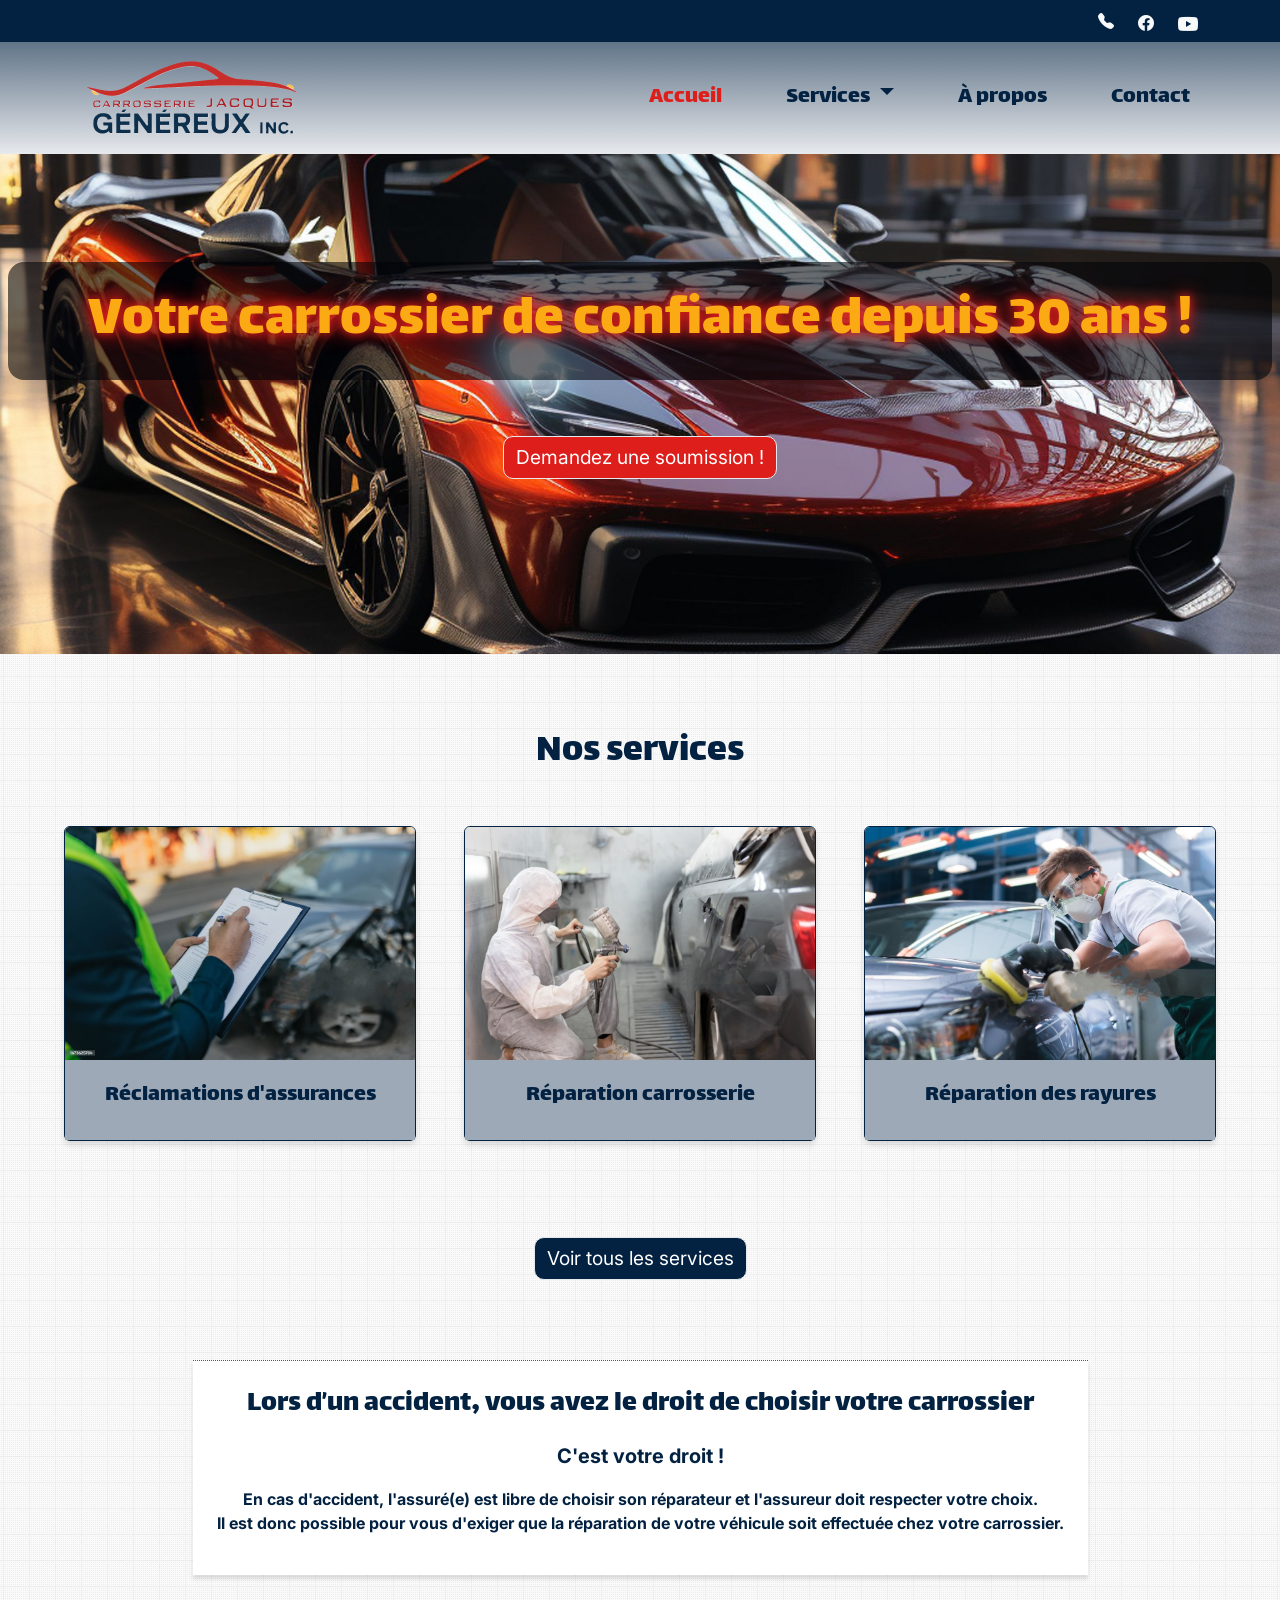
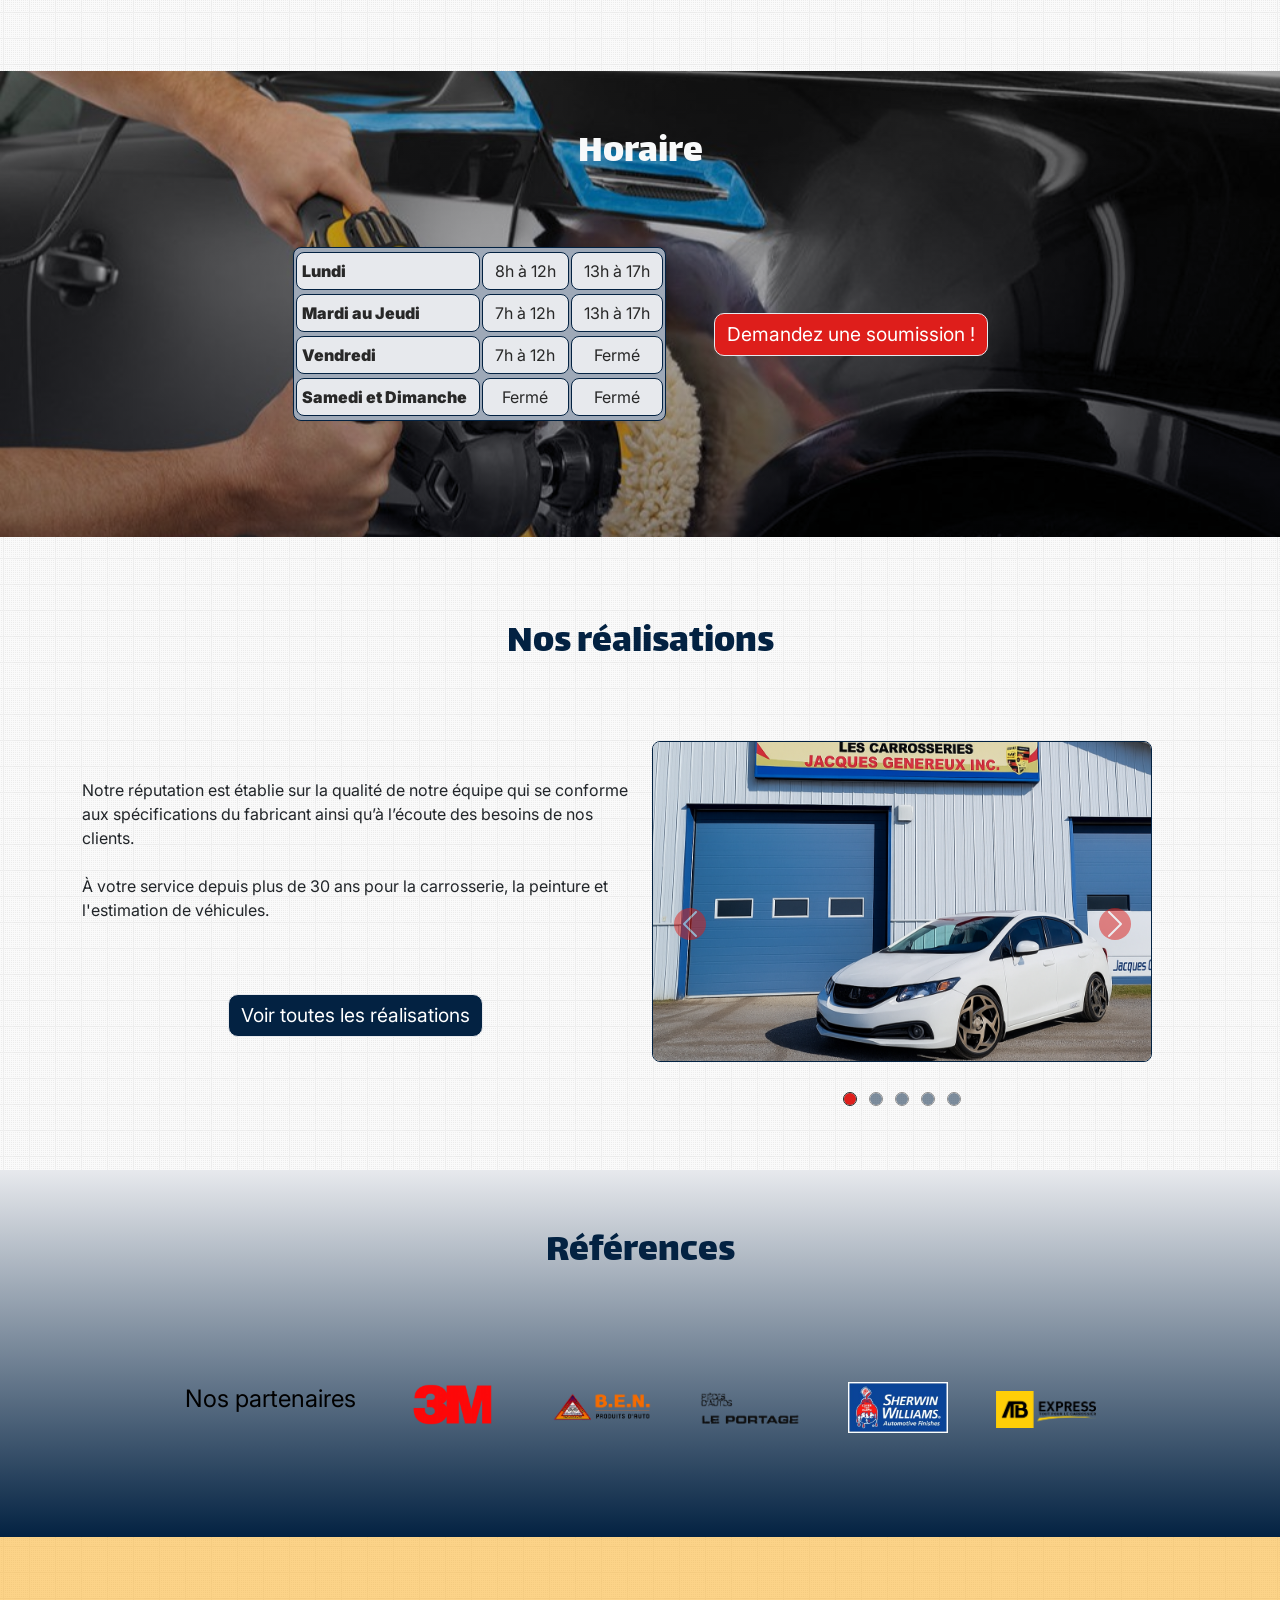
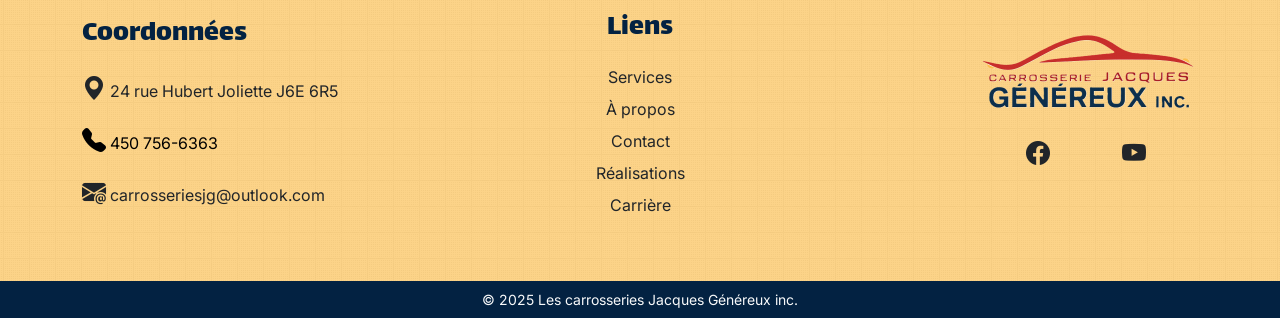
==== commit afbff24a: "Ajustement tableau, style, responsive, validation W3C" ====
--- a/index.html
+++ b/index.html
@@ -68,7 +68,6 @@
                         <li class="nav-item">
                             <a class="nav-link" href="contact.html">Contact</a>
                         </li>
-
                     </ul>
                 </div>
             </div>
@@ -122,10 +121,13 @@
             </div>
         </section>
         <!--   Section Droit -->
-        <section class="container mb-5 text-center">  
+        <section class="container mb-5 text-center">
             <div class="fs-5 mb-5 py-4 border-texte d-inline-block px-4 fw-bold">
                 <h3 class="mb-3">Lors d’un accident, vous avez le droit de choisir votre carrossier</h3>
-                <p class="text-dark">C'est votre droit&nbsp;!</p> <p class="fs-6 mt-3 text-dark">En cas d'accident, l'assuré(e) est libre de choisir son réparateur et l'assureur doit respecter votre choix. <br>Il est donc possible pour vous d'exiger que la réparation de votre véhicule soit effectuée chez votre carrossier.</p>
+                <p class="text-dark">C'est votre droit&nbsp;!</p>
+                <p class="fs-6 mt-3 text-dark">En cas d'accident, l'assuré(e) est libre de choisir son réparateur et
+                    l'assureur doit respecter votre choix. <br>Il est donc possible pour vous d'exiger que la réparation
+                    de votre véhicule soit effectuée chez votre carrossier.</p>
             </div>
         </section>
         <!--   Section Horaire -->
@@ -165,23 +167,21 @@
         <!--   Section Nos réalisations -->
         <section class="container-fluid text-center mt-0 py-5">
             <h2 class="text-center pb-4 mt-4 mb-md-5 mb-lg-5">Nos réalisations</h2>
-
             <div class="container">
                 <div class="row align-items-center g-4">
-
                     <!-- Texte -->
                     <div class="col-12 col-md-6">
                         <p class="mb-0 fs-6 fs-md-5 text-center text-md-start">
-                            Notre réputation est établie sur la qualité de notre équipe qui se conforme aux spécifications du fabricant ainsi qu’à l’écoute des besoins de nos clients.<br><br>À votre service depuis plus de 30 ans pour la carrosserie, la peinture et l'estimation de véhicules.
+                            Notre réputation est établie sur la qualité de notre équipe qui se conforme aux
+                            spécifications du fabricant ainsi qu’à l’écoute des besoins de nos clients.<br><br>À votre
+                            service depuis plus de 30 ans pour la carrosserie, la peinture et l'estimation de véhicules.
                         </p>
-
                         <div class="d-flex justify-content-center justify-content-md-center mt-4">
                             <a href="realisations.html" class="btn btn-primary mt-5 mt-md-0 mt-lg-5 mb-5">
                                 Voir toutes les réalisations
                             </a>
                         </div>
                     </div>
-
                     <!-- Carrousel -->
                     <div class="col-12 col-md-6">
                         <div id="carouselPresentation" class="carousel slide carousel-custom" data-bs-ride="carousel">
@@ -208,7 +208,6 @@
                                         alt="Réalisation voiture Honda">
                                 </div>
                             </div>
-
                             <div class="carousel-indicators">
                                 <button type="button" data-bs-target="#carouselPresentation" data-bs-slide-to="0"
                                     class="active" aria-label="Aller à la photo 1"></button>
@@ -221,7 +220,6 @@
                                 <button type="button" data-bs-target="#carouselPresentation" data-bs-slide-to="4"
                                     aria-label="Aller à la photo 5"></button>
                             </div>
-
                             <button class="carousel-control-prev" type="button" data-bs-target="#carouselPresentation"
                                 data-bs-slide="prev" aria-label="Aller à la diapositive précédente">
                                 <span class="carousel-control-prev-icon"></span>
@@ -230,14 +228,11 @@
                                 data-bs-slide="next" aria-label="Aller à la diapositive suivante">
                                 <span class="carousel-control-next-icon"></span>
                             </button>
-
-                        </div>
-                    </div>
-
-                </div>
-            </div>
-        </section>
-
+                        </div>
+                    </div>
+                </div>
+            </div>
+        </section>
         <!--   Section référence -->
         <section
             class="container-fluid section-degradee d-flex flex-column align-items-center justify-content-center text-center  pb-5 mt-0 ">
--- a/styles/style.css
+++ b/styles/style.css
@@ -140,7 +140,6 @@
   }
 }
 
-
 /* Titre */
 h1 {
   font-family: "Lalezar", sans-serif;
@@ -224,7 +223,12 @@
 
   & th:first-child {
     text-align: left;
-    padding-left: 10px;
+    padding-left: 5px;
+  }
+
+  &#conges {
+    font-size: 13px;
+    max-width: 360px;
   }
 }
 
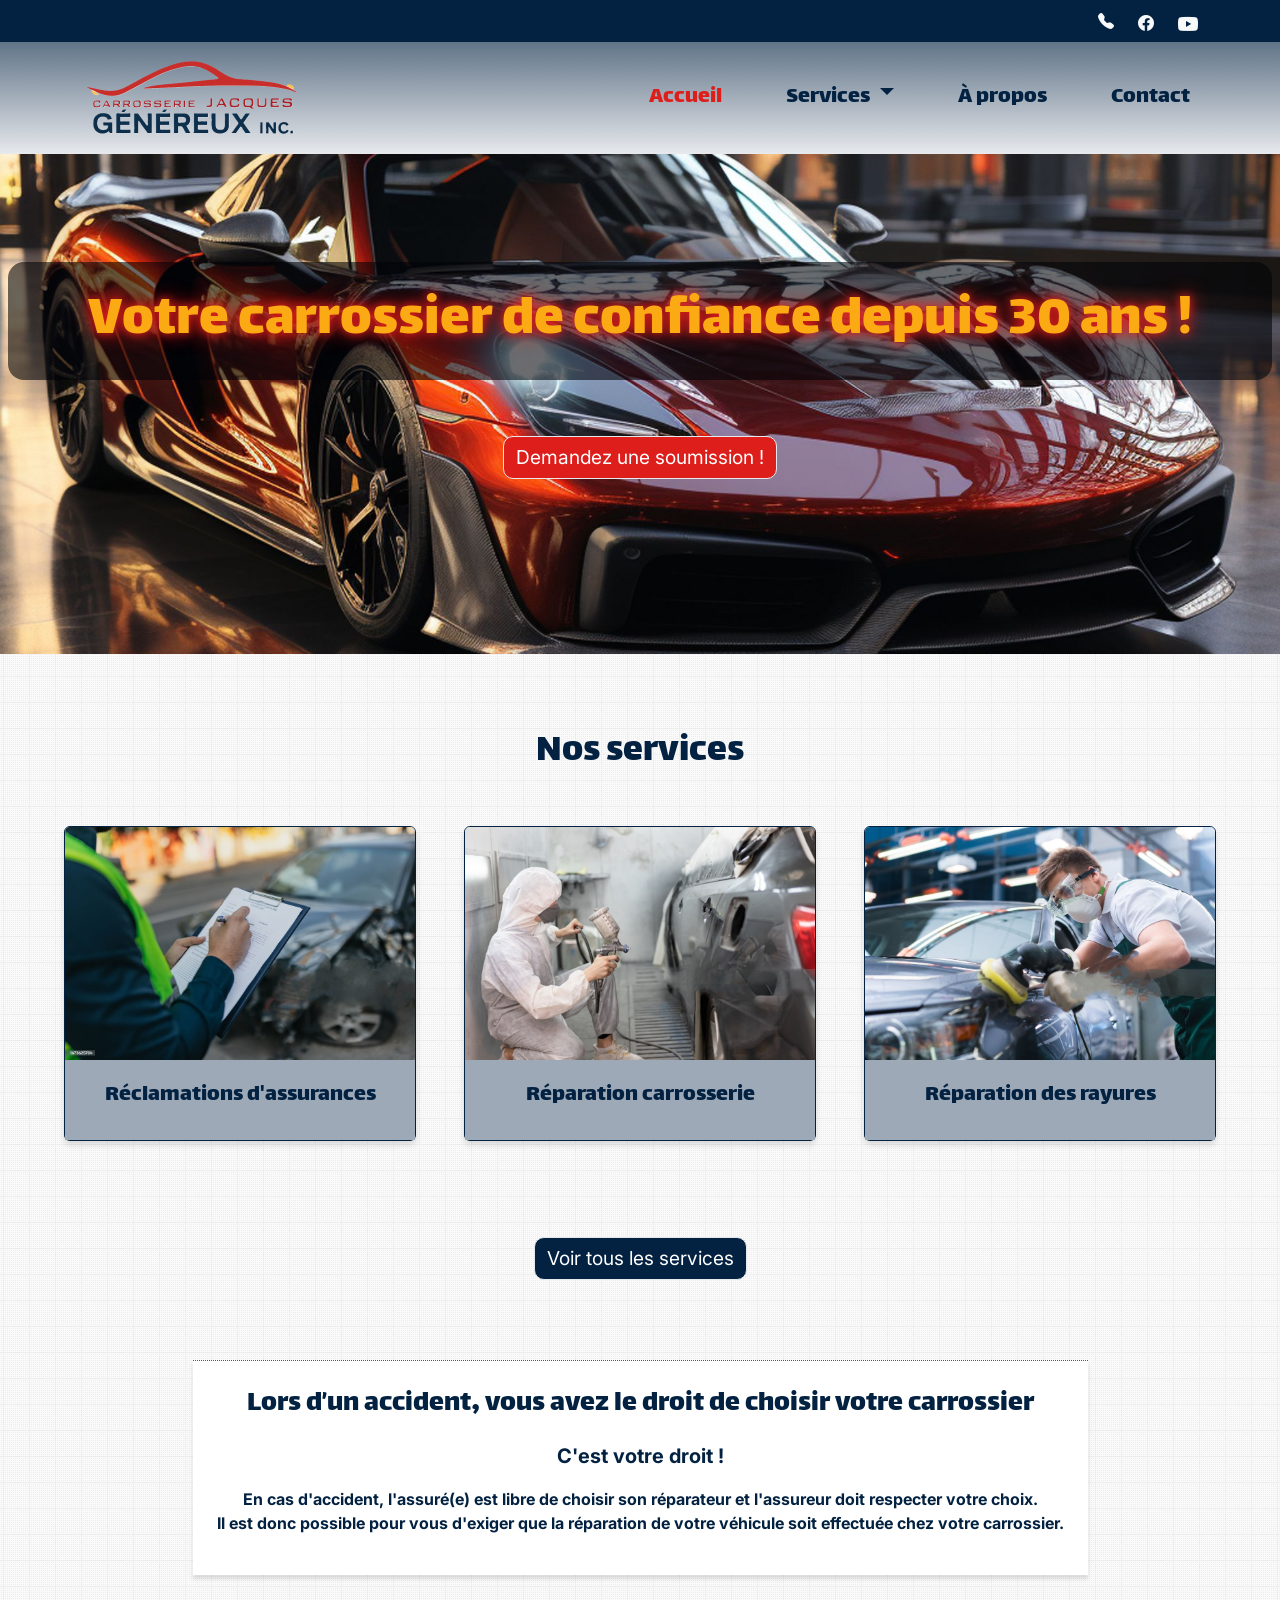
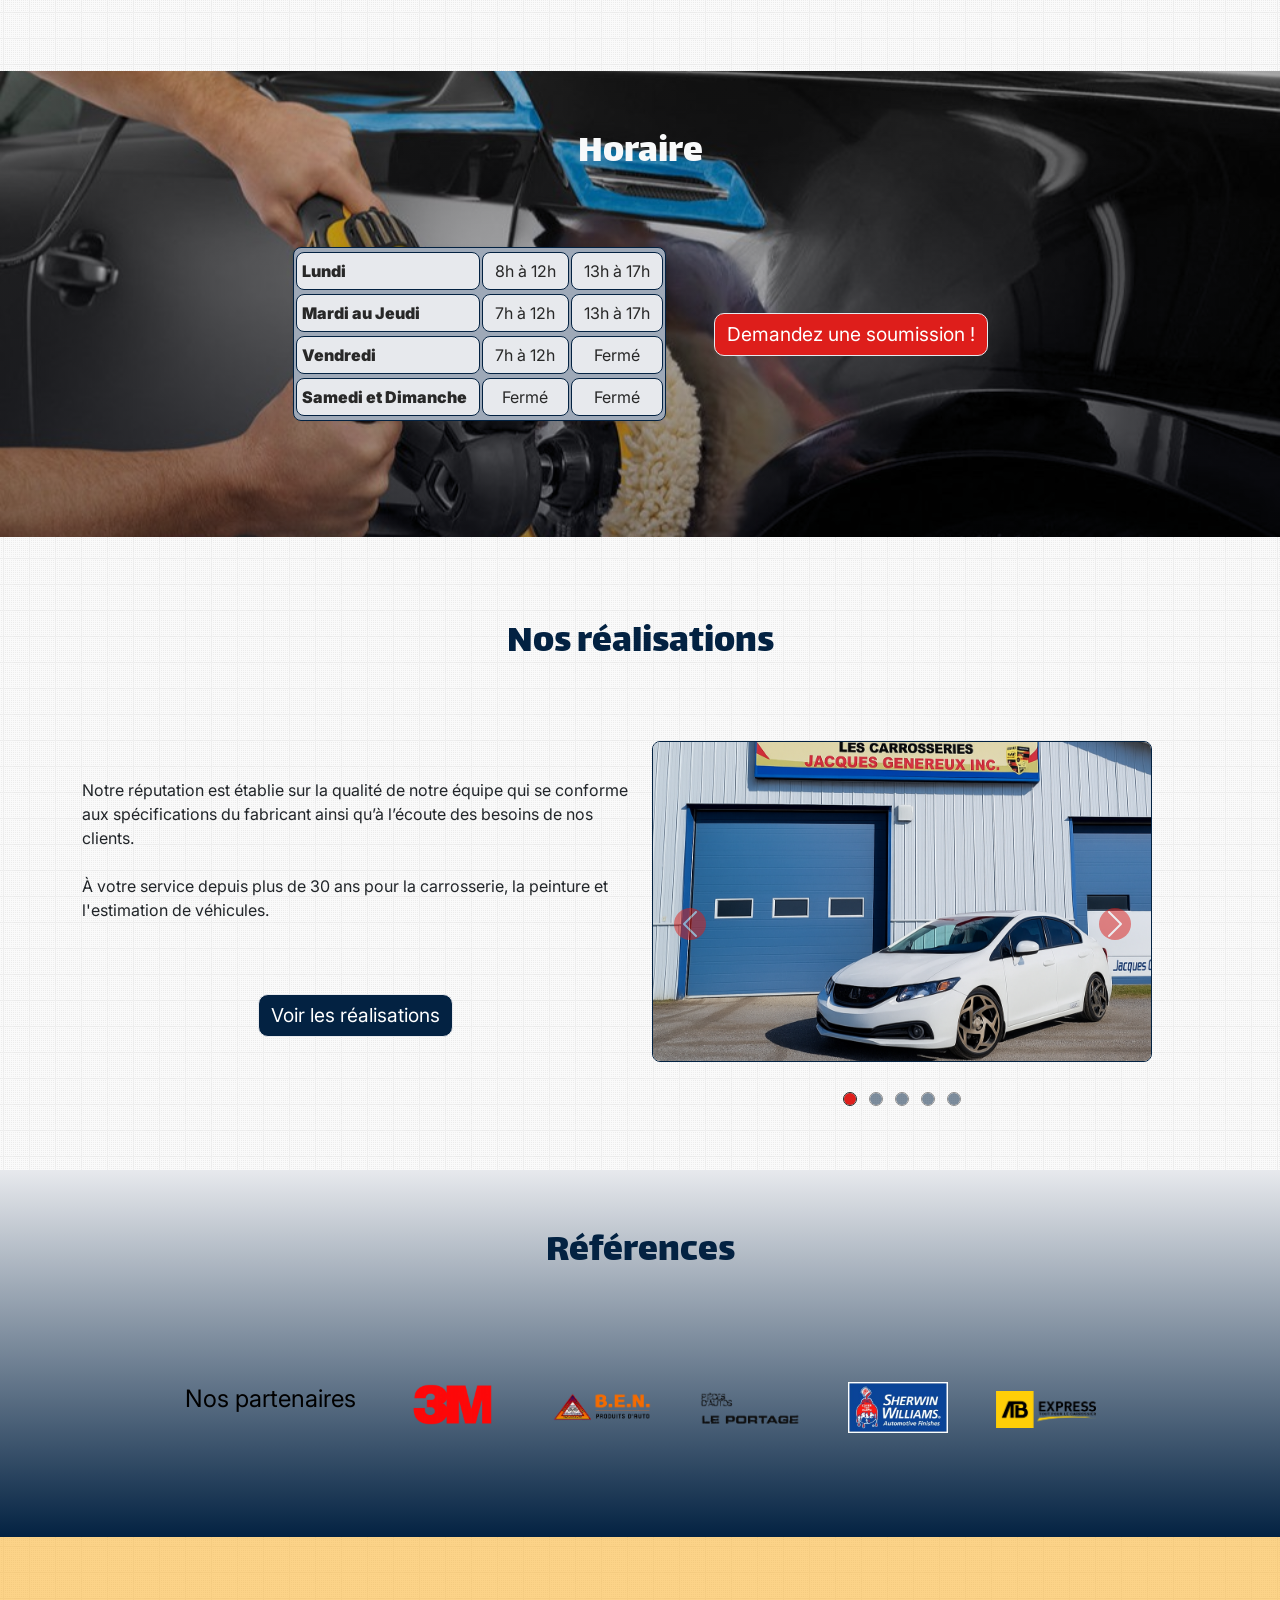
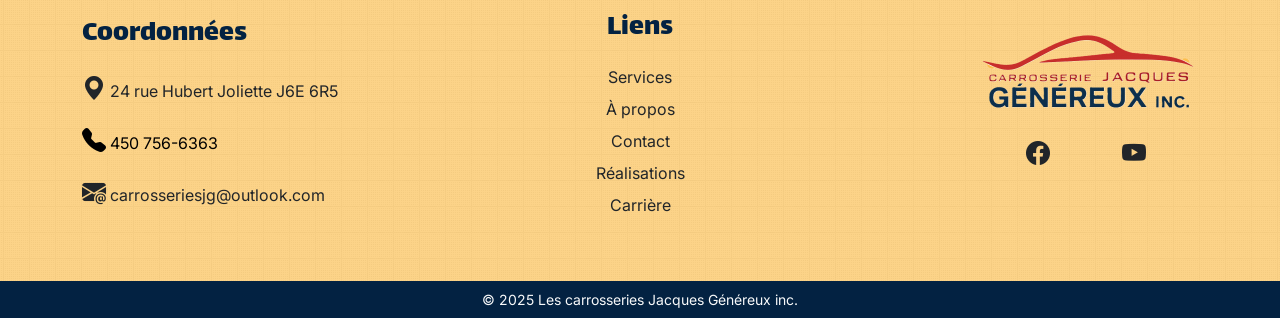
==== commit 44792f10: "Corrections finales suite aux tests et vérifications lors de la mise en ligne de la branche correcti" ====
--- a/index.html
+++ b/index.html
@@ -4,7 +4,7 @@
 <head>
     <meta charset="utf-8">
     <title>Les carrosseries Jacques Généreux inc.</title>
-    <meta name="description" content="Projet synthèse - Peinture Debosselage Roger Dubé Inc.">
+    <meta name="description" content="Projet synthèse - Les carrosseries Jacques Généreux inc. - Accueil">
     <meta name="viewport" content="width=device-width, initial-scale=1">
     <link rel="preconnect" href="https://fonts.googleapis.com">
     <link rel="preconnect" href="https://fonts.gstatic.com" crossorigin>
@@ -178,7 +178,7 @@
                         </p>
                         <div class="d-flex justify-content-center justify-content-md-center mt-4">
                             <a href="realisations.html" class="btn btn-primary mt-5 mt-md-0 mt-lg-5 mb-5">
-                                Voir toutes les réalisations
+                                Voir les réalisations
                             </a>
                         </div>
                     </div>
@@ -269,14 +269,15 @@
                 <!-- Colonne 1 : Coordonnées -->
                 <div class="col-md-4 text-center text-md-start">
                     <h3 class="text-md-start mt-4 mb-4 mb-md-3">Coordonnées</h3>
-                    <p class="mb-3 fs-lg-5 fs-md-5 "><i
+                    <p class="mb-3 fs-lg-5 fs-md-5 text-lg-start text-md-center"><i
                             class="bi bi-geo-alt-fill me-1 fs-4 fs-md-5"></i>24&nbsp;rue&nbsp;Hubert&nbsp;Joliette&nbsp;J6E&nbsp;6R5
                     </p>
-                    <p class="mb-3 text-black"><i class="bi bi-telephone-fill me-1 fs-4"></i><a href="tel:+14507566363"
-                            class="" aria-label="14507566363">450
+                    <p class="mb-3 text-black text-lg-start text-md-center"><i
+                            class="bi bi-telephone-fill me-1 fs-4"></i><a href="tel:+14507566363"
+                            aria-label="14507566363">450
                             756-6363</a></p>
-                    <p class="mb-3 fs-lg-5 fs-md-5 "><i class="bi bi-envelope-at-fill me-1 fs-4"></i><a
-                            href="mailto:carrosseriesjg@outlook.com" class=""
+                    <p class="mb-3 fs-lg-5 fs-md-5 text-lg-start text-md-center"><i
+                            class="bi bi-envelope-at-fill me-1 fs-4"></i><a href="mailto:carrosseriesjg@outlook.com"
                             aria-label="carrosseriesjg@outlook.com">carrosseriesjg@outlook.com</a></p>
                 </div>
                 <!-- Colonne 2 : Liens de navigation -->
--- a/styles/theme.css
+++ b/styles/theme.css
@@ -1,25 +1,22 @@
 :root {
 
     --btn-text-color: #ffffff;
+
+    --bs-heading-color: #032242;
+
     --bs-primary: #e7e9ed;
     --bs-primary-rgb: rgb(231, 233, 237);
-    --bg-primary: #e7e9ed;
-    --bs-body-bg: #e7e9ed;
-    --bg-white: #ffffff;
-    --bg-success: #9ea9b8;
-    --bg-success-rgb: rgb(158, 169, 184);
+    --bs-body-bg: #E7E9ED;
+    --bs-body-bg-rgb: 231, 233, 237;
+    --bs-header-bg: #032242;
+    --bs-section-bg: #0323429a;
 
     --bs-success: #9ea9b8;
     --bs-success-rgb: rgb(158, 169, 184);
-    --bs-border-color: #032242;
-
-
     --bs-secondary: #032242;
     --bs-secondary-rgb: rgb(3, 34, 66);
-    --text-secondary: #032242;
-    --text-secondary-rgb: rgb(3, 34, 66);
-    --bg-secondary: #032242;
-    --bg-secondary-rgb: rgb(3, 34, 66);
+    --bs-border-color: #032242;
+    --bs-border-color-error: #de1e1b;
 
     --bs-dark: #032242;
     --bs-dark-rgb: 3, 34, 66;
@@ -36,29 +33,28 @@
     --bs-navbar-active-color: #de1e1b;
     --bs-navbar-active-color-rgb: rgb(222, 30, 27);
 
-    --bs-heading-color: #032242;
-
-    --bs-body-bg: #E7E9ED;
-    --bs-body-bg-rgb: 231, 233, 237;
-    --bs-header-bg: #032242;
-    --bs-section-bg: #0323429a;
-
     --bs-link-color: #282828;
     --bs-link-color-rgb: rgb(40, 40, 40);
     --bs-link-hover-color: #de1e1b;
     --bs-link-hover-color-rgb: rgb(222, 30, 27);
 
-    --text-primary: #e7e9ed;
-    --text-secondary: #032242;
-    --text-info: #282828;
-    --text-success: #9ea9b8;
-    --text-warning: #fcaa13;
+    --bg-primary: #e7e9ed;
+    --bg-white: #ffffff;
+    --bg-success: #9ea9b8;
+    --bg-success-rgb: rgb(158, 169, 184);
+    --bg-secondary: #032242;
+    --bg-secondary-rgb: rgb(3, 34, 66);
     --bg-warning: #fcaa13;
     --bg-warning-rgb: rgb(252, 170, 19);
     --bg-warning-transparent: #fcaa137e;
 
+    --text-secondary: #032242;
+    --text-secondary-rgb: rgb(3, 34, 66);
     --text-error: #de1e1b;
-    --bs-border-color-error: #de1e1b;
+    --text-primary: #e7e9ed;
+    --text-info: #282828;
+    --text-success: #9ea9b8;
+    --text-warning: #fcaa13;
 
     --bs-font-sans-serif: "Inter", sans-serif;
     --bs-text: "Lalezar", Helvetica, sans-serif;
--- a/styles/components.css
+++ b/styles/components.css
@@ -68,6 +68,3 @@
     background-color: #9ea9b8 !important;
 }
 
-.text-lighthover {
-   color: red;
-}
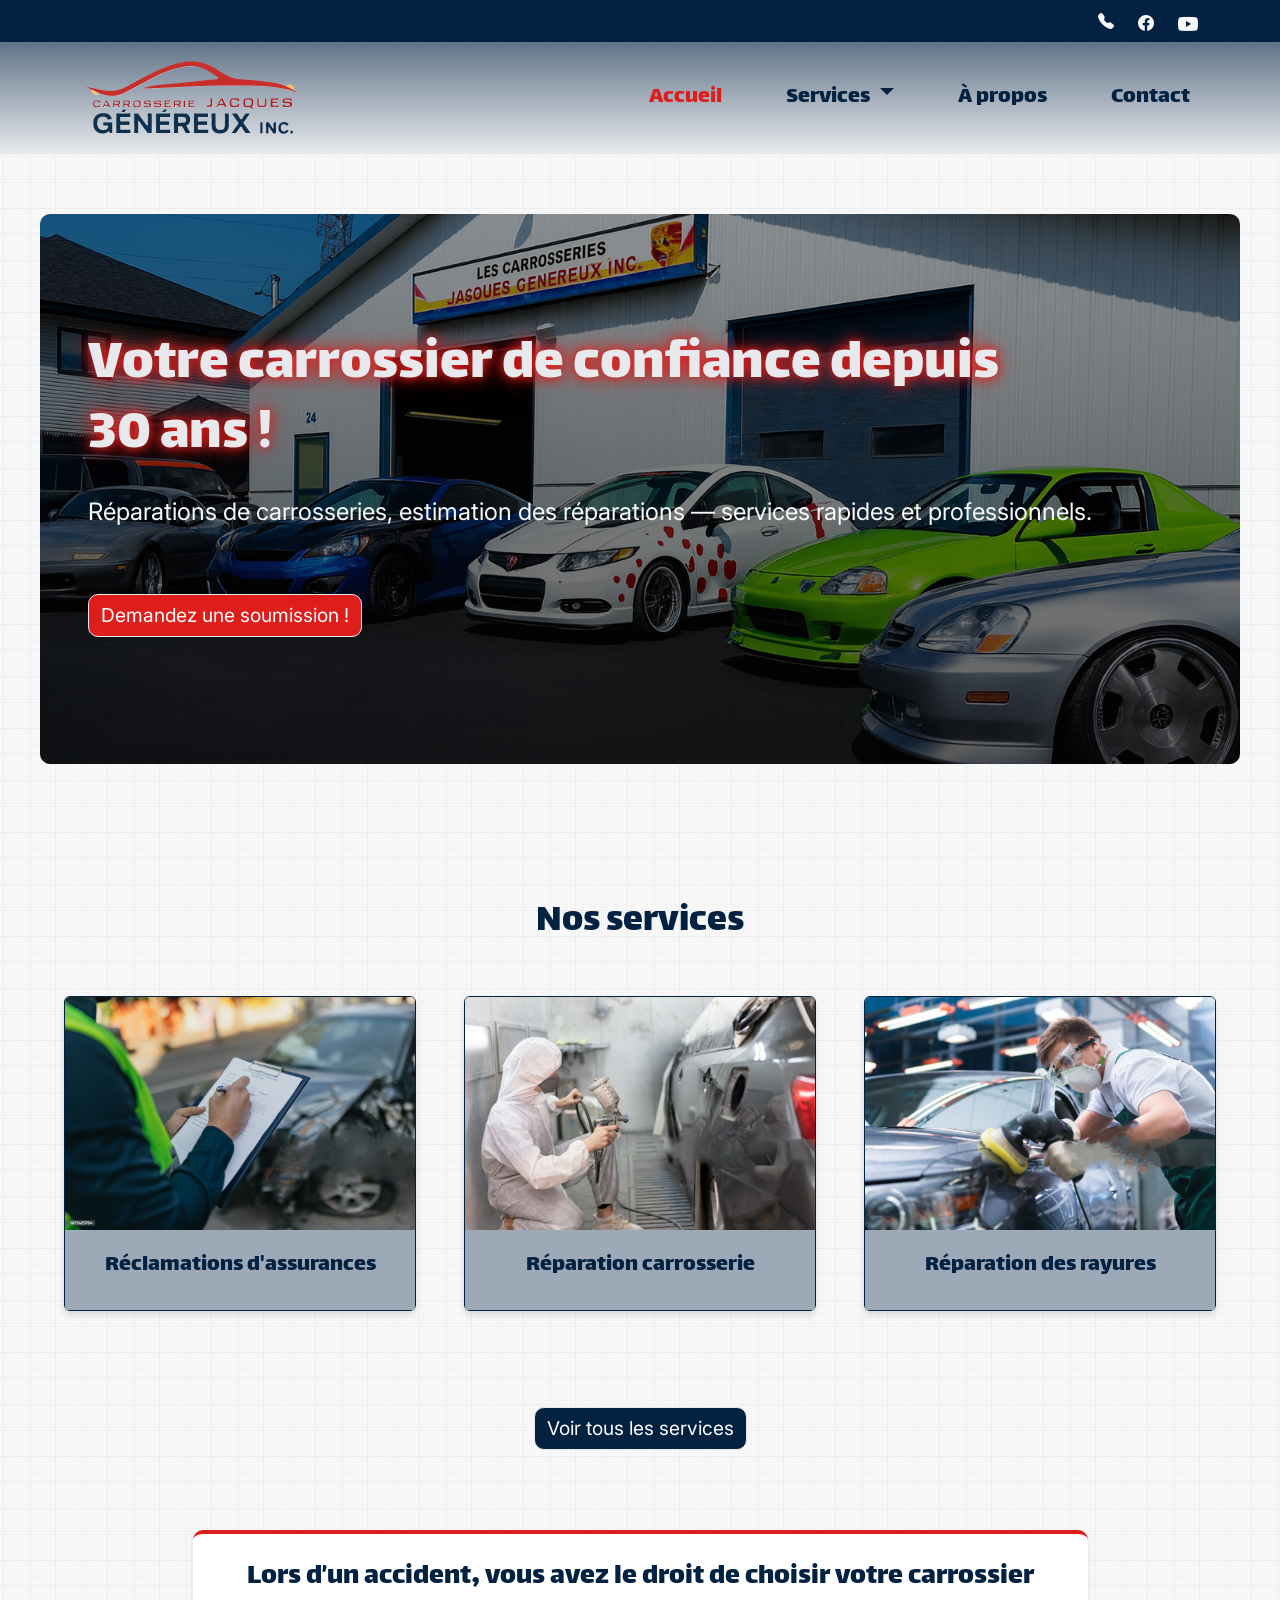
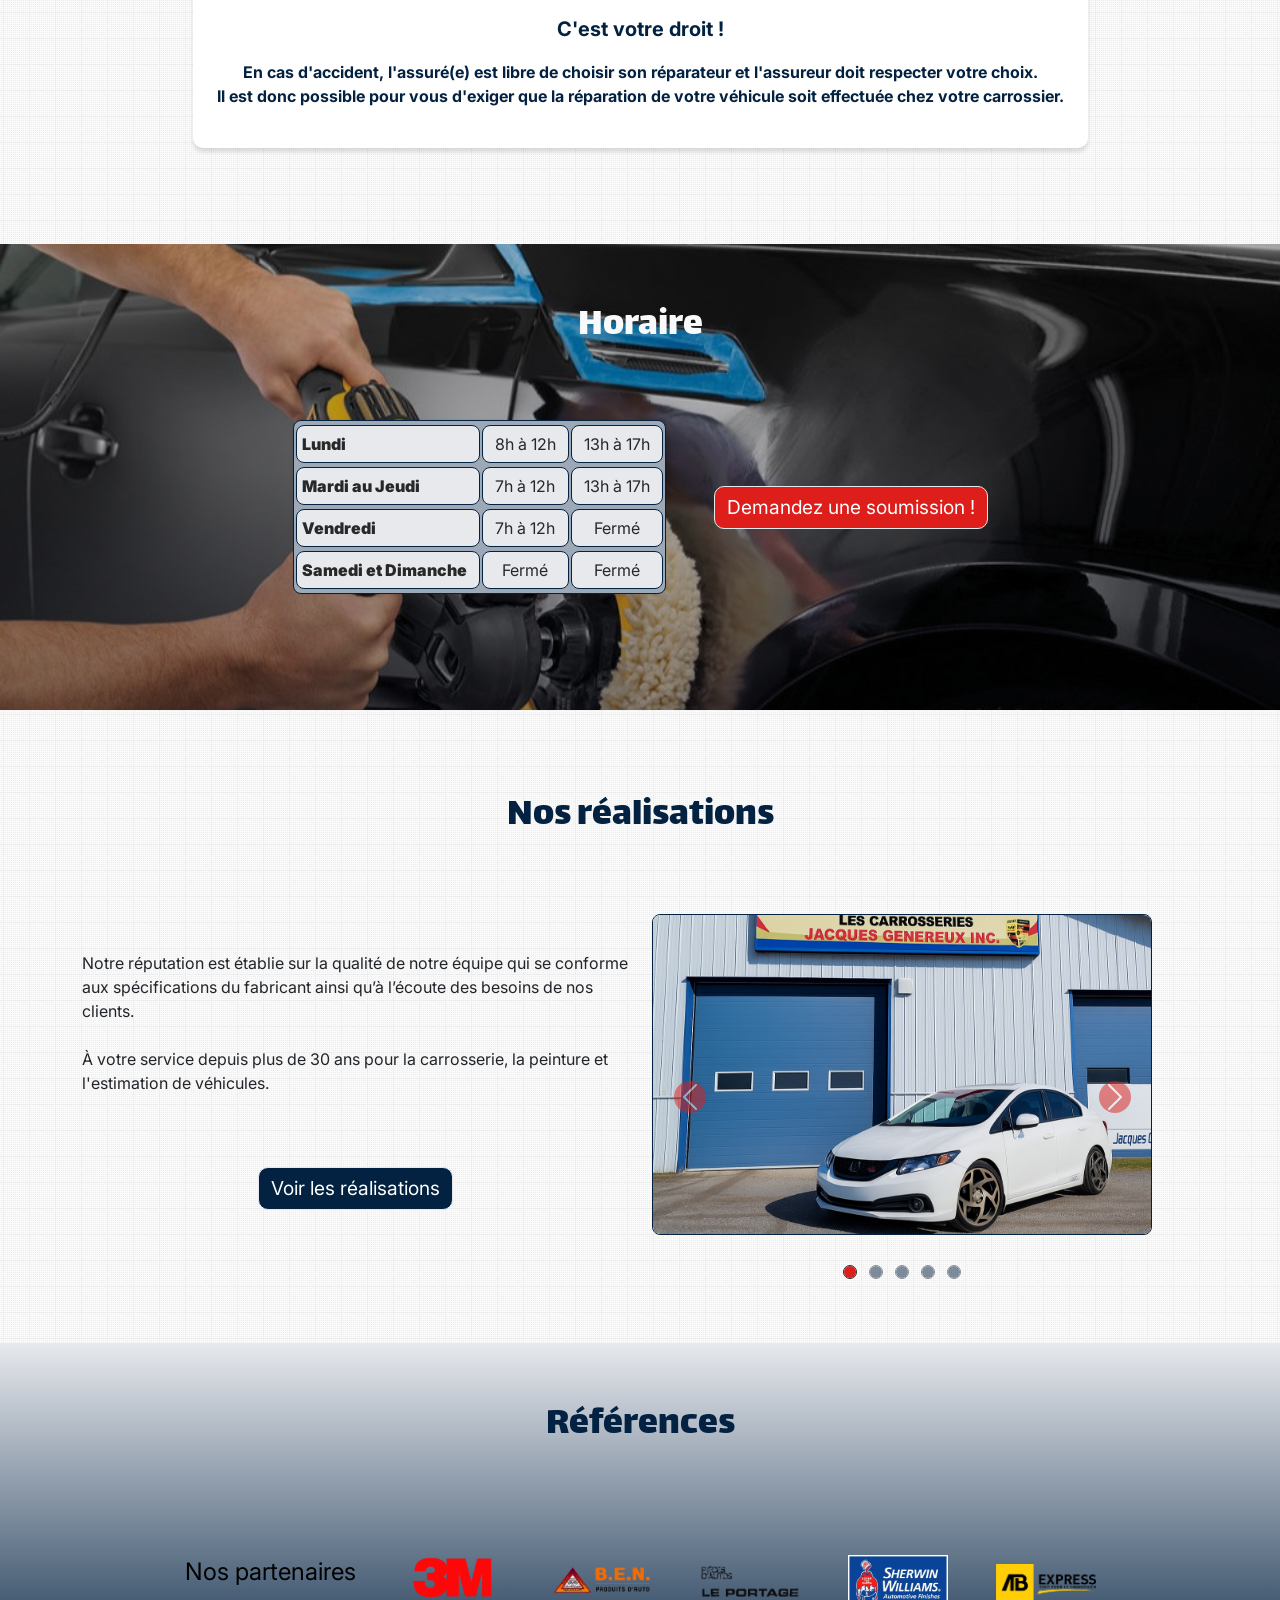
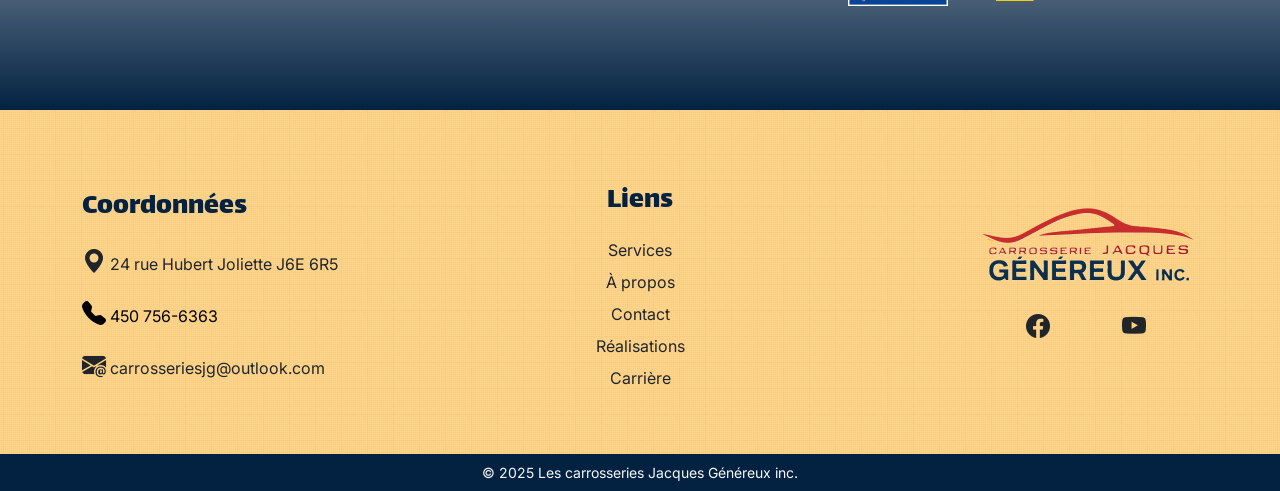
==== commit 7b720aab: "Remplacement de l'image Hero et modification de styles" ====
--- a/index.html
+++ b/index.html
@@ -76,10 +76,11 @@
     <!--   Hero  -->
     <main id="main-content">
         <section class="hero mx-0 px-0">
-            <div class="p-2">
-                <h1 class="text-center align-text-center p-4 rounded-4 slide-in-left">Votre carrossier de confiance
+            <div class="p-4">
+                <h1 class="text-start align-text-right mt-2 mt-md-5 px-4 pt-4 rounded-4 slide-in-left">Votre carrossier de confiance
                     depuis 30&nbsp;ans&nbsp;!</h1>
-                <div class="d-flex justify-content-center">
+                    <p class="text-light fs-4 px-4 mt-4 text-start slide-in-left">Réparations de carrosseries, estimation des réparations — services rapides et professionnels.</p>
+                <div class="d-flex justify-content-start px-4 slide-in-left">
                     <a href="contact.html" class="btn btn-success mb-5 mt-5 mt-md-5">Demandez une soumission !</a>
                 </div>
             </div>
--- a/styles/style.css
+++ b/styles/style.css
@@ -72,32 +72,35 @@
 
 /* Section Hero  */
 .hero {
-  background-image: linear-gradient(to top, rgba(255, 255, 255, 0), rgba(231, 233, 237, 0)), url("../images/hero-cropped.jpg");
-  background-size: auto, cover;
+  background-image: linear-gradient(to top, rgba(5, 5, 5, 0.644), rgba(0, 0, 0, 0.37)), url("../images/hero.png");
+   background-size: auto, cover;
   background-position: top, center;
-  min-height: 500px;
-  margin: 0;
-  padding: 0;
+  height: 550px;
+  padding: 20px;
+  margin: 60px 40px !important;
+  border-radius: 10px;
 
   & h1 {
-    color: var(--text-warning);
+    color: var(--text-primary);
     text-transform: var(--bs-body-bg);
-    background-color: #00020793;
-    margin-top: 100px;
+    margin-top: 10px;
     text-shadow: 0 0 10px var(--text-error), 0 0 20px var(--text-error);
 
   }
 
   @media (max-width:800px) {
-    background-image: linear-gradient(to top, rgba(5, 5, 5, 0.397), rgba(0, 0, 0, 0.548)), url("../images/hero-cropped.jpg");
+    background-image: linear-gradient(to top, rgba(5, 5, 5, 0.466), rgba(0, 0, 0, 0.863)), url("../images/hero.png");
     background-size: auto, cover;
     background-position: top, center;
-    min-height: 50% !important;
+    height:550px;
+    padding: 20px;
+    margin: 60px 40px !important;
+
 
     & h1 {
-      color: var(--text-warning);
+      color: var(--text-primary);
       background-color: inherit;
-      margin-top: 100px;
+      margin-top: 30px;
       text-shadow: 0 0 10px var(--text-error), 0 0 20px var(--text-info);
       transition: text-shadow 0.3s ease;
     }
@@ -194,7 +197,8 @@
 }
 
 .border-texte {
-  border-top: var(--text-error) 1px dotted;
+  border-top: var(--text-error) 4px solid;
+  border-radius: 10px;
   color: var(--text-info);
   background-color: var(--bg-white);
   box-shadow: 0px 4px 4px rgba(0, 0, 0, 0.12);
--- a/styles/components.css
+++ b/styles/components.css
@@ -5,7 +5,7 @@
     --bs-btn-hover-color: var(--btn-text-color);
     --bs-btn-hover-bg: var(--bg-primary);
     --bs-btn-hover-color: var(--text-secondary);
-    --bs-btn-hover-border-color: color-mix(in srgb, var(--bs-success), black 25%);
+    --bs-btn-hover-border-color: color-mix(in srgb, rgb(158, 169, 184), black 25%);
     --bs-btn-active-bg: var(--bs-warning);
     --bs-btn-active-color: var(--text-info);
     --bs-btn-active-border-color: var(--text-info);
@@ -22,7 +22,7 @@
     --bs-btn-color: var(--btn-text-color);
     --bs-btn-hover-bg: var(--bg-primary);
     --bs-btn-hover-color: var(--text-error);
-    --bs-btn-hover-border-color: color-mix(in srgb, var(--bs-success), black);
+    --bs-btn-hover-border-color: color-mix(in srgb, rgb(158, 169, 184), black);
     --bs-btn-active-bg: var(--bg-warning);
     --bs-btn-active-color: var(--text-info);
     --bs-btn-active-border-color: var(--text-info);
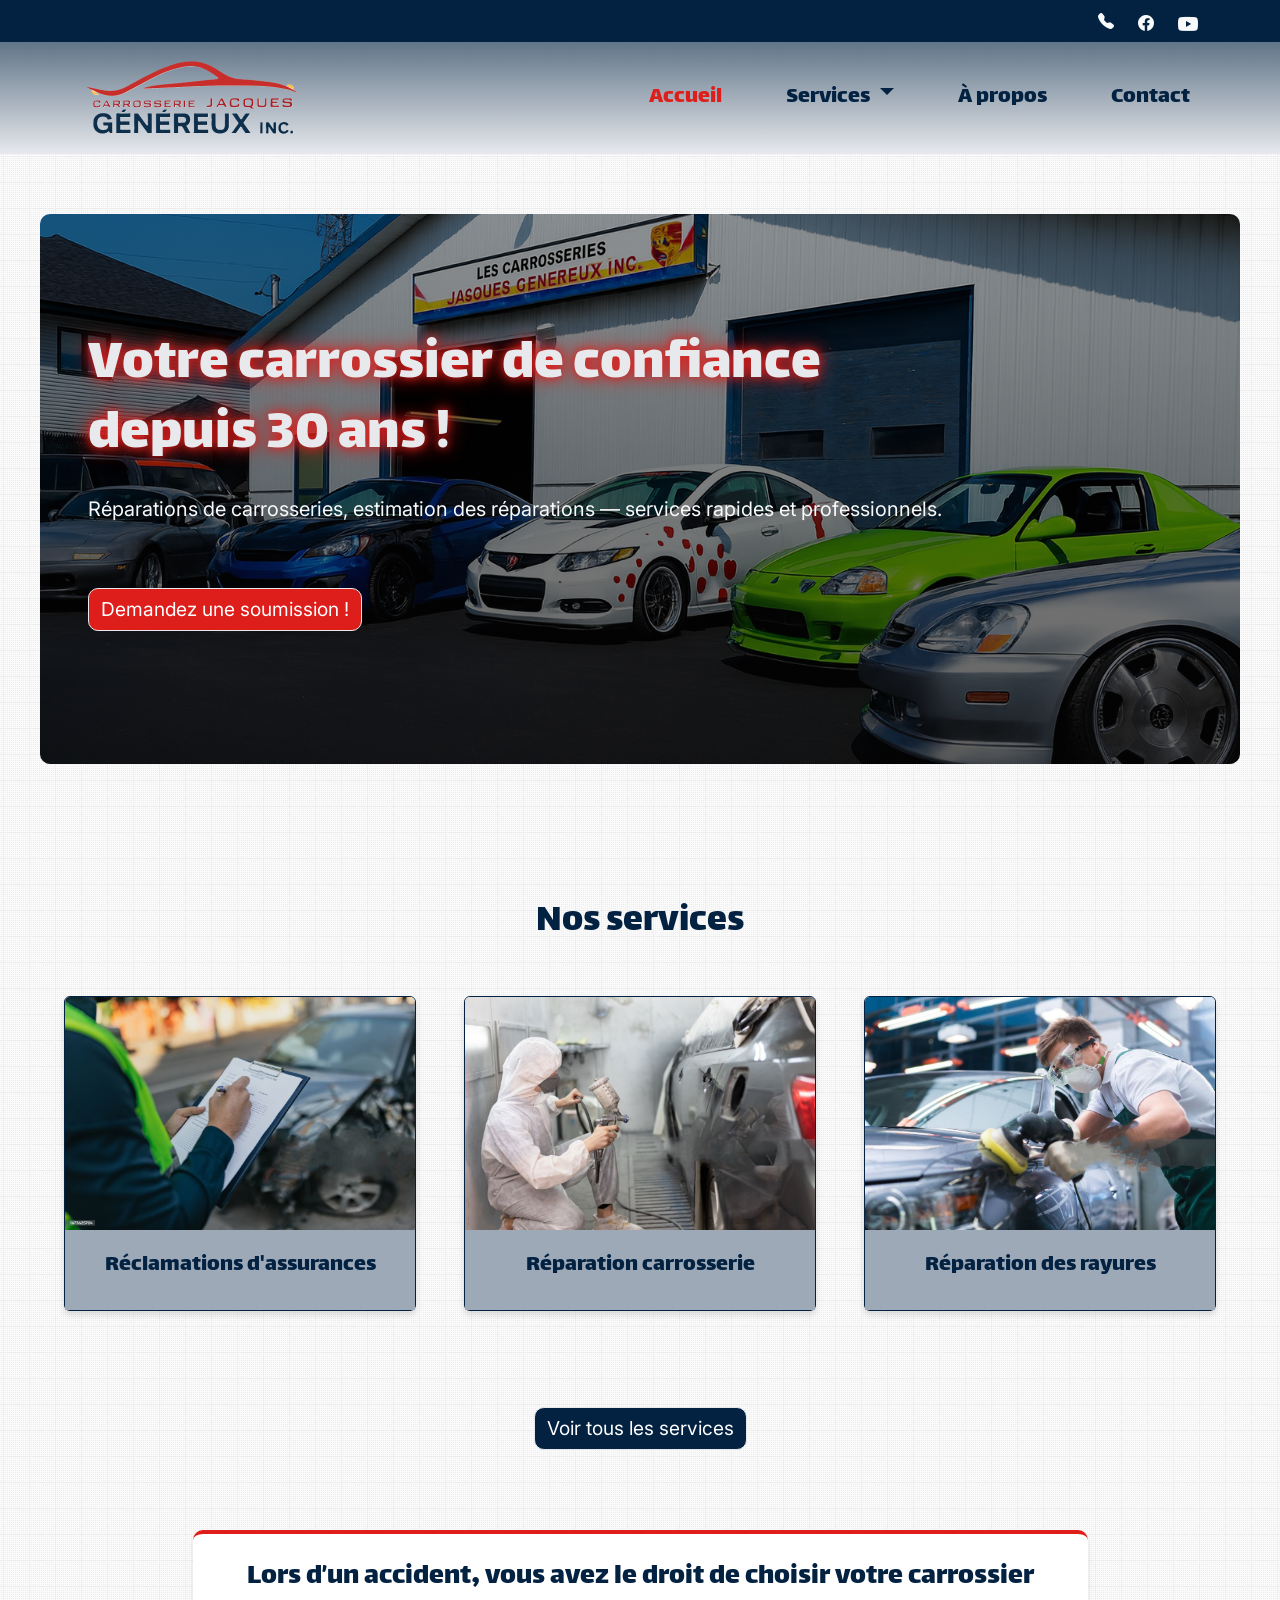
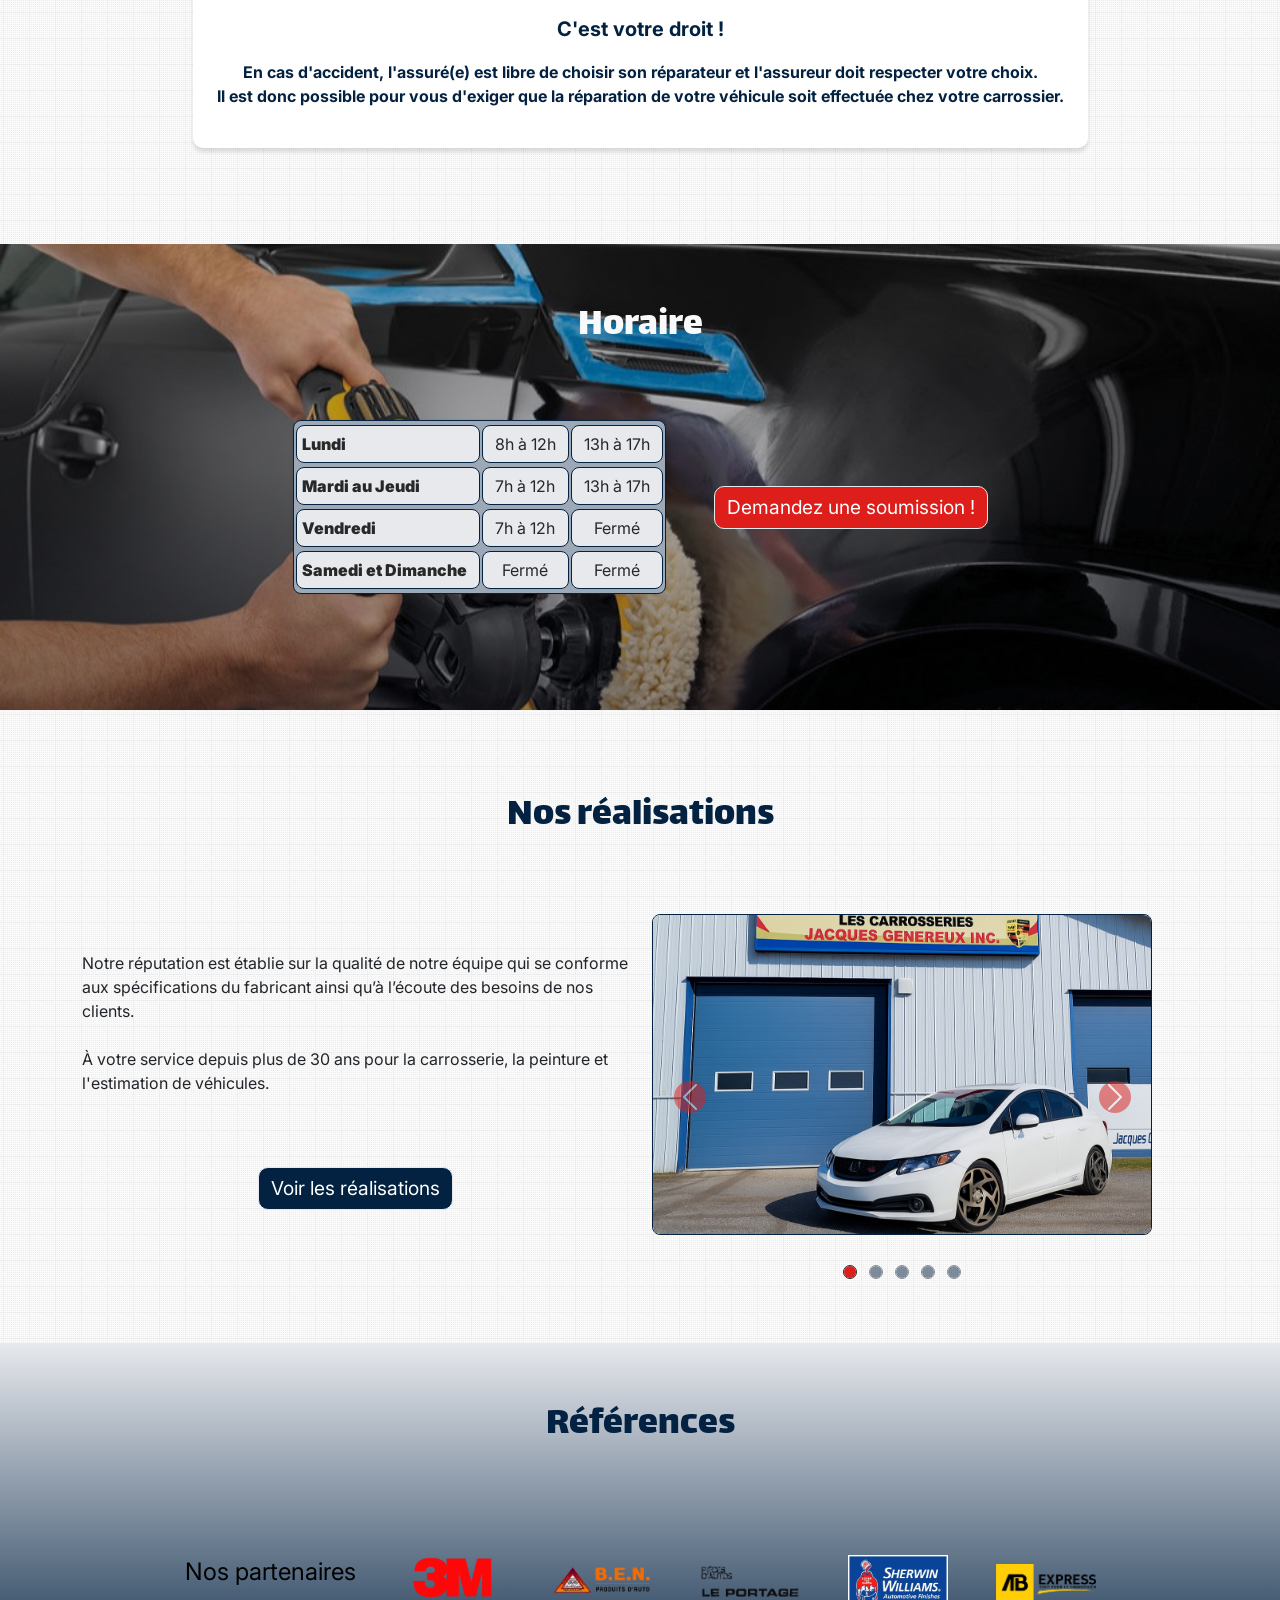
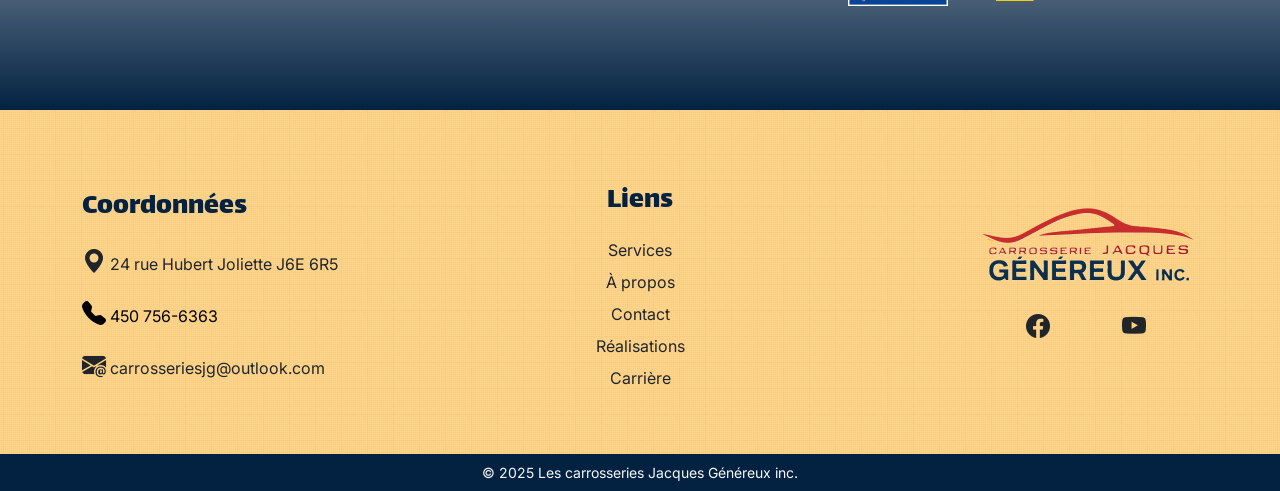
==== commit f22421c9: "Correction Responsive" ====
--- a/index.html
+++ b/index.html
@@ -77,10 +77,9 @@
     <main id="main-content">
         <section class="hero mx-0 px-0">
             <div class="p-4">
-                <h1 class="text-start align-text-right mt-2 mt-md-5 px-4 pt-4 rounded-4 slide-in-left">Votre carrossier de confiance
-                    depuis 30&nbsp;ans&nbsp;!</h1>
-                    <p class="text-light fs-4 px-4 mt-4 text-start slide-in-left">Réparations de carrosseries, estimation des réparations — services rapides et professionnels.</p>
-                <div class="d-flex justify-content-start px-4 slide-in-left">
+                <h1 class="text-start align-text-right mt-2 mt-md-5 px-4 pt-4 rounded-4 slide-in-left">Votre&nbsp;carrossier de&nbsp;confiance depuis&nbsp;30&nbsp;ans&nbsp;!</h1>
+                    <p class="text-light fs-5 fs-md-4 px-4 mt-4 text-start slide-in-left">Réparations de carrosseries, estimation des réparations — services rapides et professionnels.</p>
+                <div class="d-flex justify-content-start px-2 px-md-4 slide-in-left">
                     <a href="contact.html" class="btn btn-success mb-5 mt-5 mt-md-5">Demandez une soumission !</a>
                 </div>
             </div>
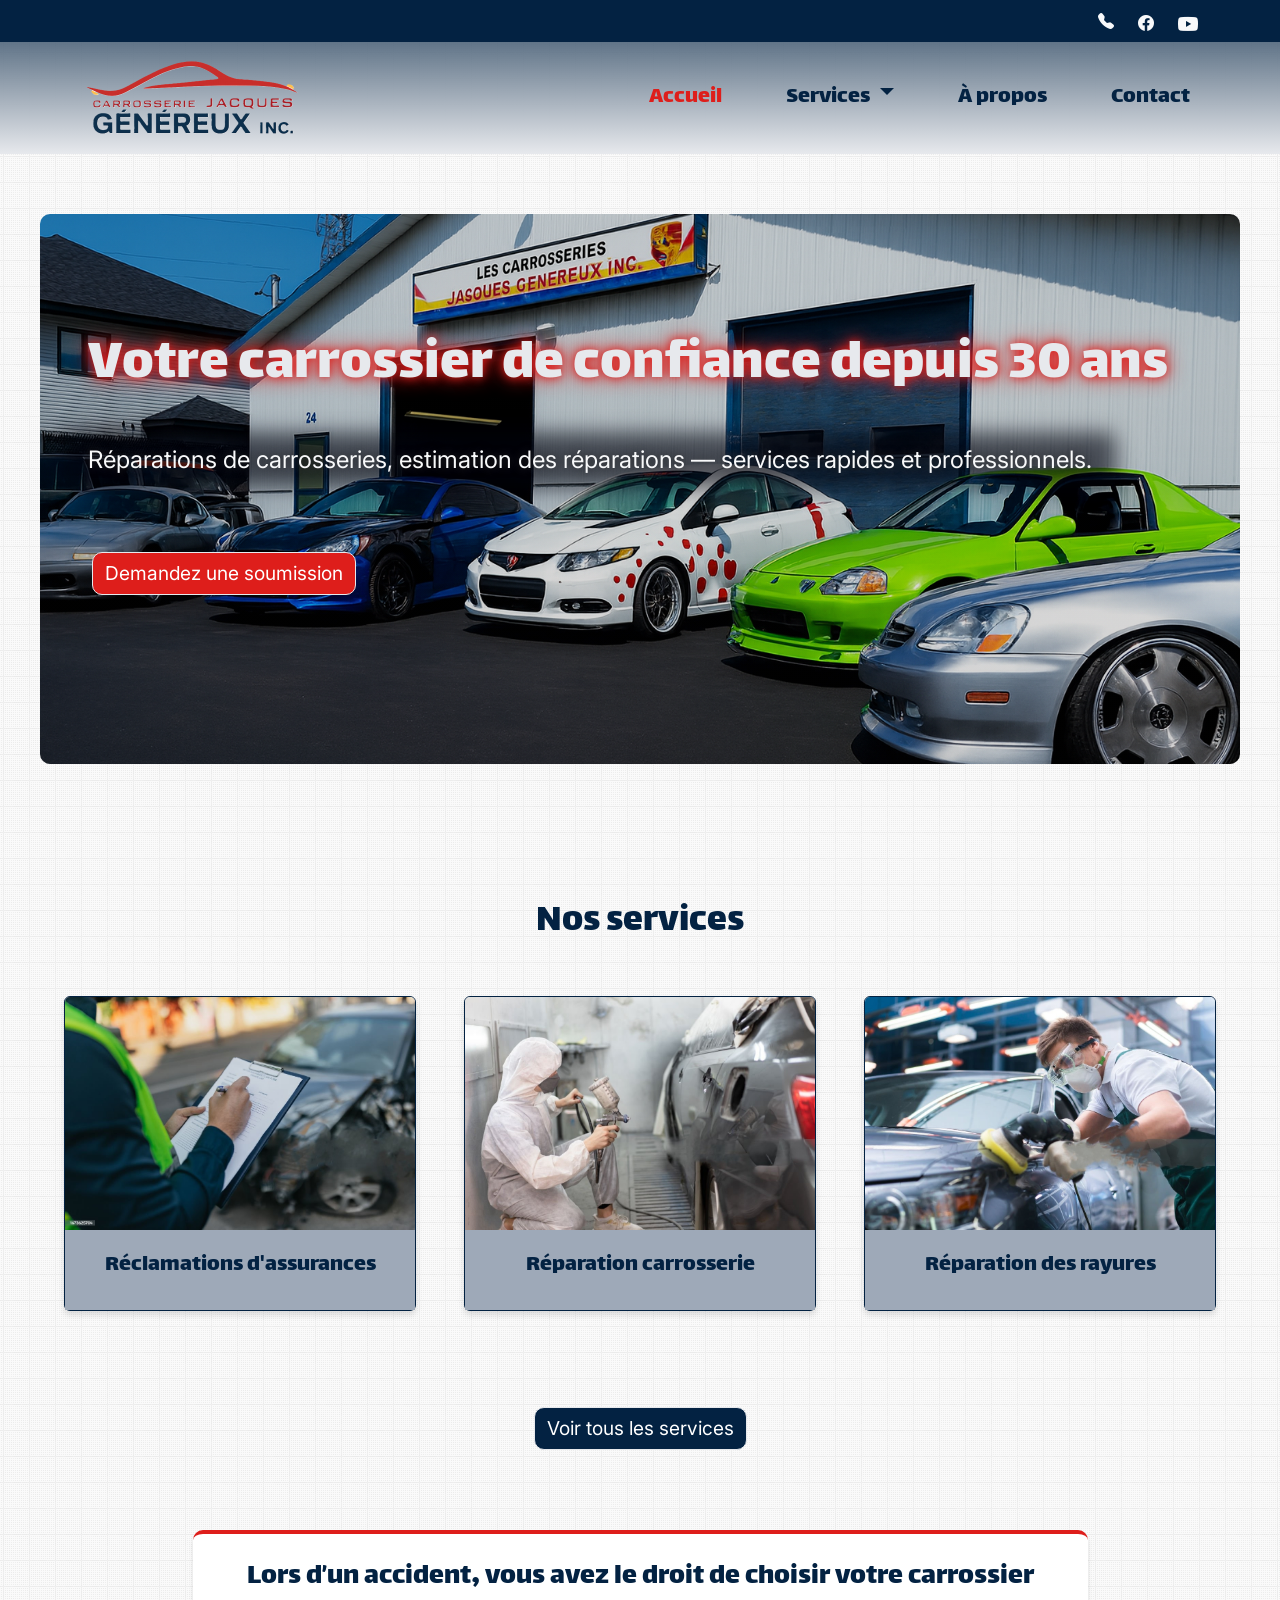
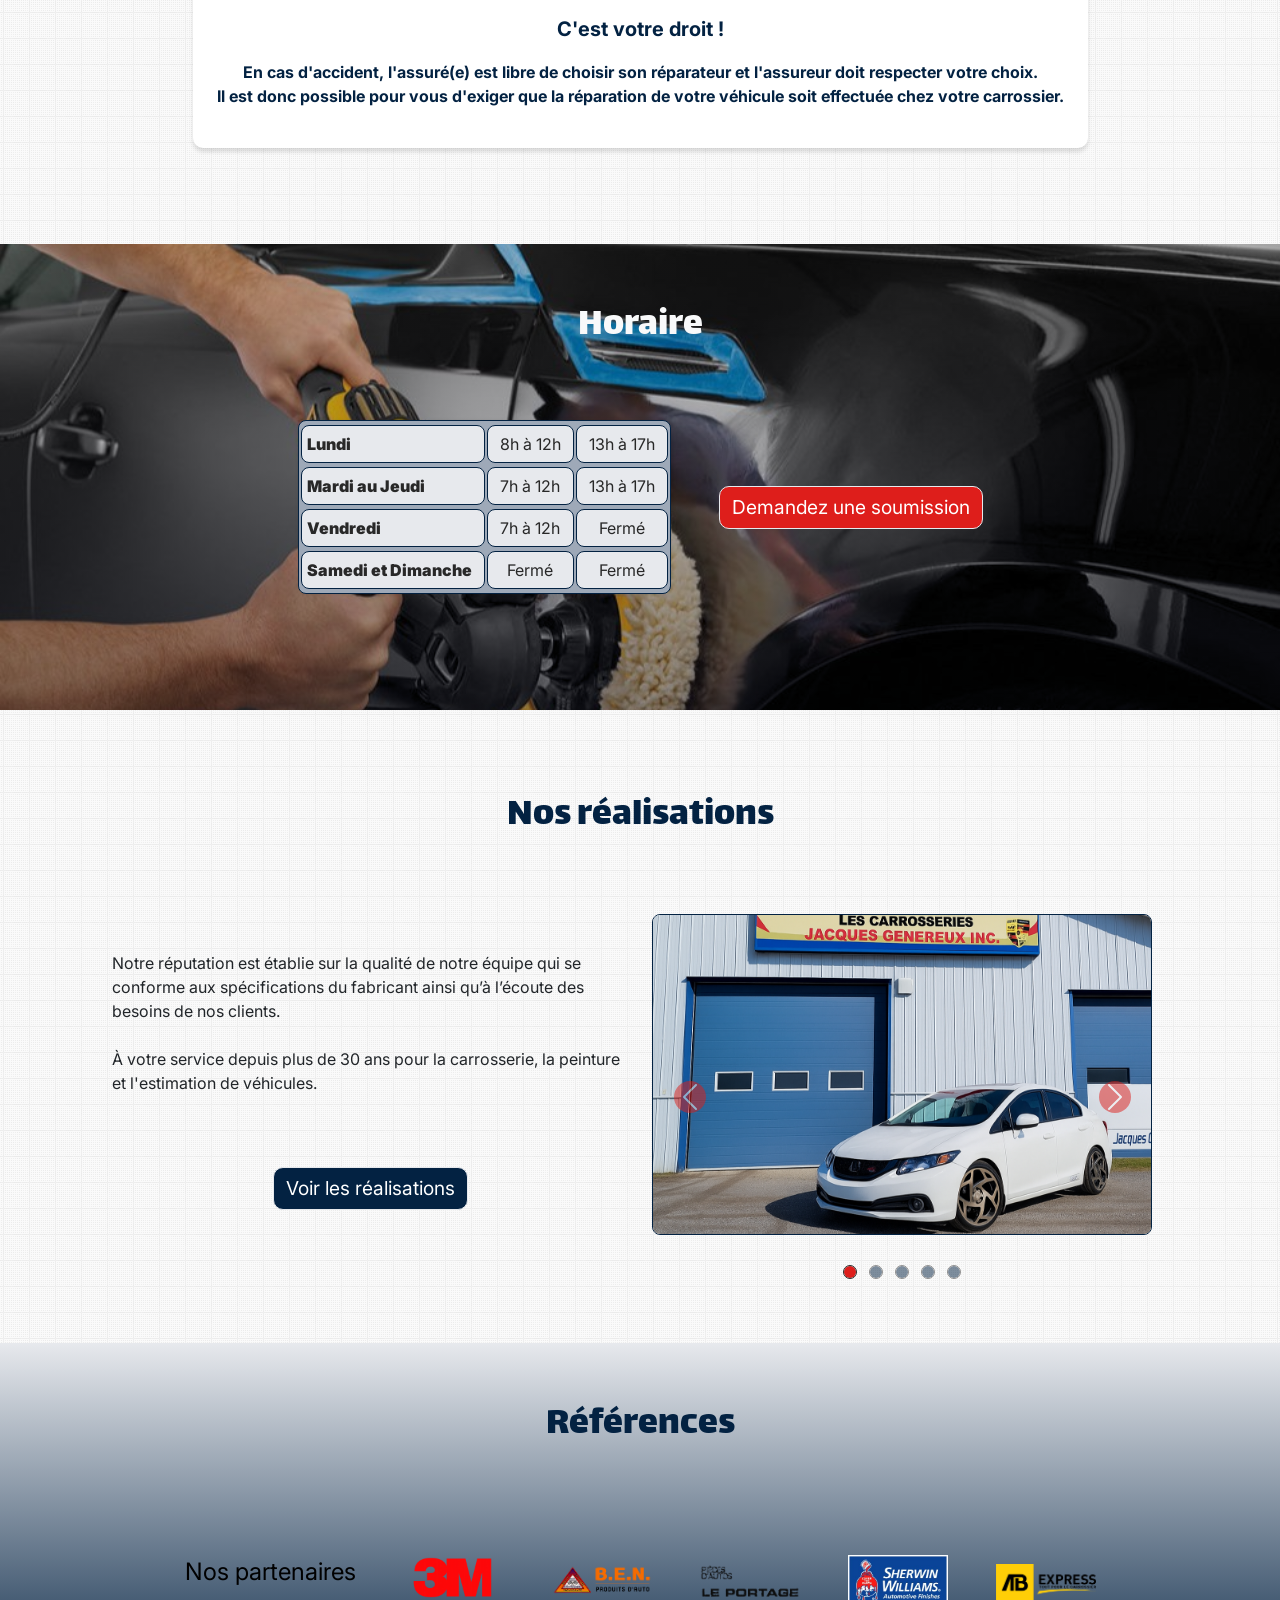
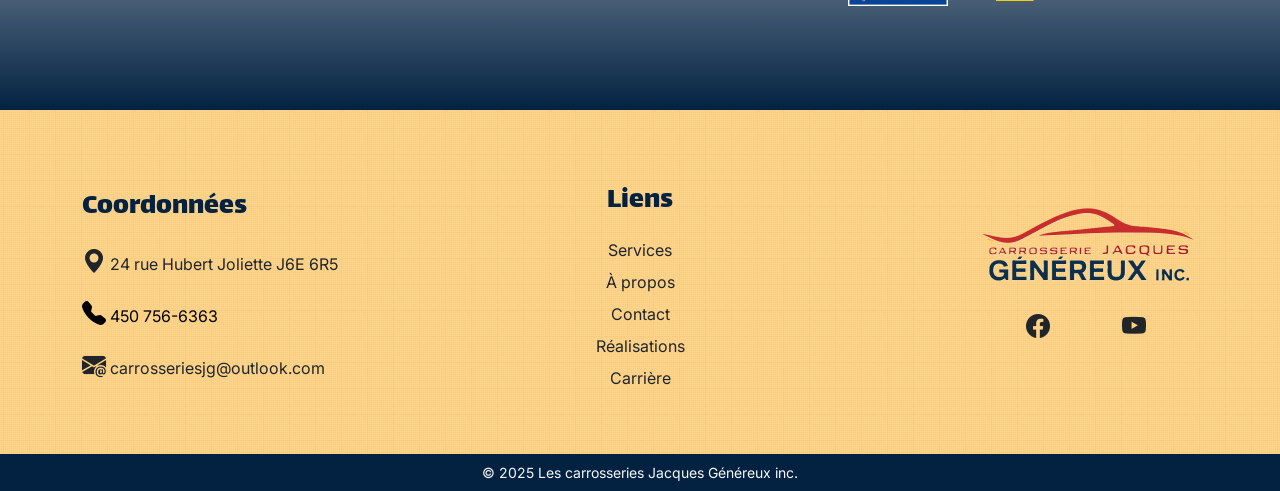
==== commit 46801135: "Derniers ajustements responsives et grand ecran, retirer les points exclamations, ajouter une image " ====
--- a/index.html
+++ b/index.html
@@ -77,10 +77,10 @@
     <main id="main-content">
         <section class="hero mx-0 px-0">
             <div class="p-4">
-                <h1 class="text-start align-text-right mt-2 mt-md-5 px-4 pt-4 rounded-4 slide-in-left">Votre&nbsp;carrossier de&nbsp;confiance depuis&nbsp;30&nbsp;ans&nbsp;!</h1>
-                    <p class="text-light fs-5 fs-md-4 px-4 mt-4 text-start slide-in-left">Réparations de carrosseries, estimation des réparations — services rapides et professionnels.</p>
+                <h1 class="text-center text-md-start mt-2 mt-md-5 px-2 px-md-4 pt-4 rounded-4 slide-in-left">Votre&nbsp;carrossier de&nbsp;confiance depuis&nbsp;30&nbsp;ans</h1>
+                    <p class="text-light fs-4 fs-md-4 px-4 mt-4 text-start slide-in-left">Réparations de carrosseries, estimation des réparations — services rapides et professionnels.</p>
                 <div class="d-flex justify-content-start px-2 px-md-4 slide-in-left">
-                    <a href="contact.html" class="btn btn-success mb-5 mt-5 mt-md-5">Demandez une soumission !</a>
+                    <a href="contact.html" class="btn btn-success mb-5 mt-4 mt-md-1 mt-lg-5 mx-3 mx-md-1  mt-md-5">Demandez une soumission</a>
                 </div>
             </div>
         </section>
@@ -160,14 +160,14 @@
                     </tbody>
                 </table>
                 <a href="contact.html" class="btn btn-success">
-                    Demandez une soumission !
+                    Demandez une soumission
                 </a>
             </div>
         </section>
         <!--   Section Nos réalisations -->
         <section class="container-fluid text-center mt-0 py-5">
             <h2 class="text-center pb-4 mt-4 mb-md-5 mb-lg-5">Nos réalisations</h2>
-            <div class="container">
+            <div class="container section-resserree">
                 <div class="row align-items-center g-4">
                     <!-- Texte -->
                     <div class="col-12 col-md-6">
--- a/styles/style.css
+++ b/styles/style.css
@@ -72,8 +72,8 @@
 
 /* Section Hero  */
 .hero {
-  background-image: linear-gradient(to top, rgba(5, 5, 5, 0.644), rgba(0, 0, 0, 0.37)), url("../images/hero.png");
-   background-size: auto, cover;
+  background-image: linear-gradient(to top, rgba(5, 5, 5, 0.171), rgba(0, 0, 0, 0.137)), url("../images/hero.png");
+  background-size: auto, cover;
   background-position: top, center;
   height: 550px;
   padding: 20px;
@@ -82,27 +82,43 @@
 
   & h1 {
     color: var(--text-primary);
+
     text-transform: var(--bs-body-bg);
     margin-top: 10px;
     text-shadow: 0 0 10px var(--text-error), 0 0 20px var(--text-error);
 
   }
 
-  @media (max-width:800px) {
-    background-image: linear-gradient(to top, rgba(5, 5, 5, 0.466), rgba(0, 0, 0, 0.863)), url("../images/hero.png");
+  & p {
+    position: relative;
+    color: var(--text-primary);
+    text-shadow: 0 0 10px var(--text-info);
+    padding: 10px 15px;
+    display: inline-block;
+    z-index: 1;
+
+
+    &::before {
+      content: "";
+      position: absolute;
+      inset: 0;
+      background: rgba(0, 2, 14, 0.6);
+      border-radius: 10px;
+      filter: blur(10px);
+      z-index: -1;
+    }
+  }
+
+  @media (max-width:800px) {
+    background-image: linear-gradient(to top, rgba(5, 5, 5, 0), rgba(0, 0, 0, 0.397)), url("../images/hero-cropped.png");
     background-size: auto, cover;
     background-position: top, center;
-    height:550px;
-    padding: 20px;
-    margin: 60px 40px !important;
+    padding: 10px;
+    margin: 60px 20px !important;
 
 
     & h1 {
-      color: var(--text-primary);
-      background-color: inherit;
-      margin-top: 30px;
-      text-shadow: 0 0 10px var(--text-error), 0 0 20px var(--text-info);
-      transition: text-shadow 0.3s ease;
+      margin: 30px 0 30px 0;
     }
 
   }
@@ -153,7 +169,7 @@
   padding-top: 70px;
 
   @media (max-width:800px) {
-    font-size: 35px;
+    font-size: 45px;
     line-height: 50px;
     padding-top: 50px;
   }
@@ -236,6 +252,12 @@
   }
 }
 
+@media (min-width: 1200px) {
+    .section-resserree {
+        max-width: 1080px; 
+        margin: 0 auto;
+    }
+}
 
 /* Cartes pivotantes*/
 
